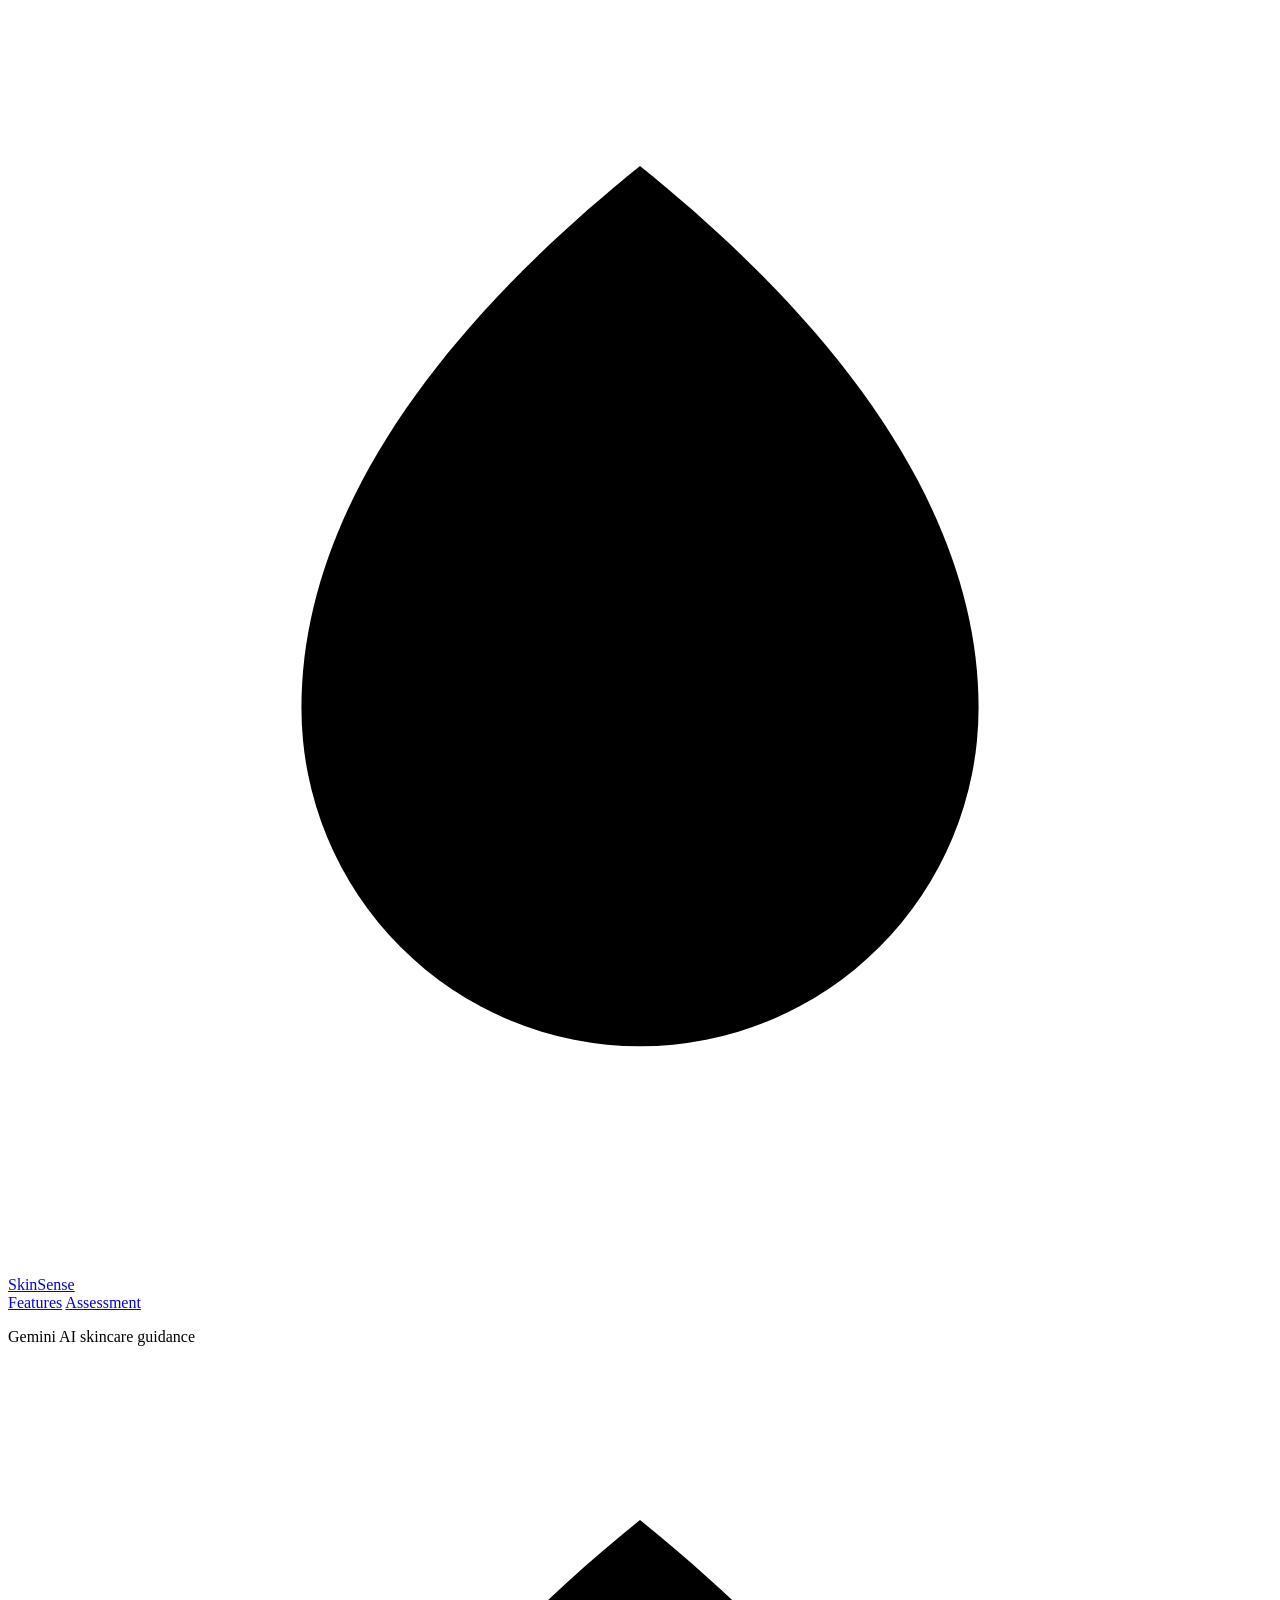
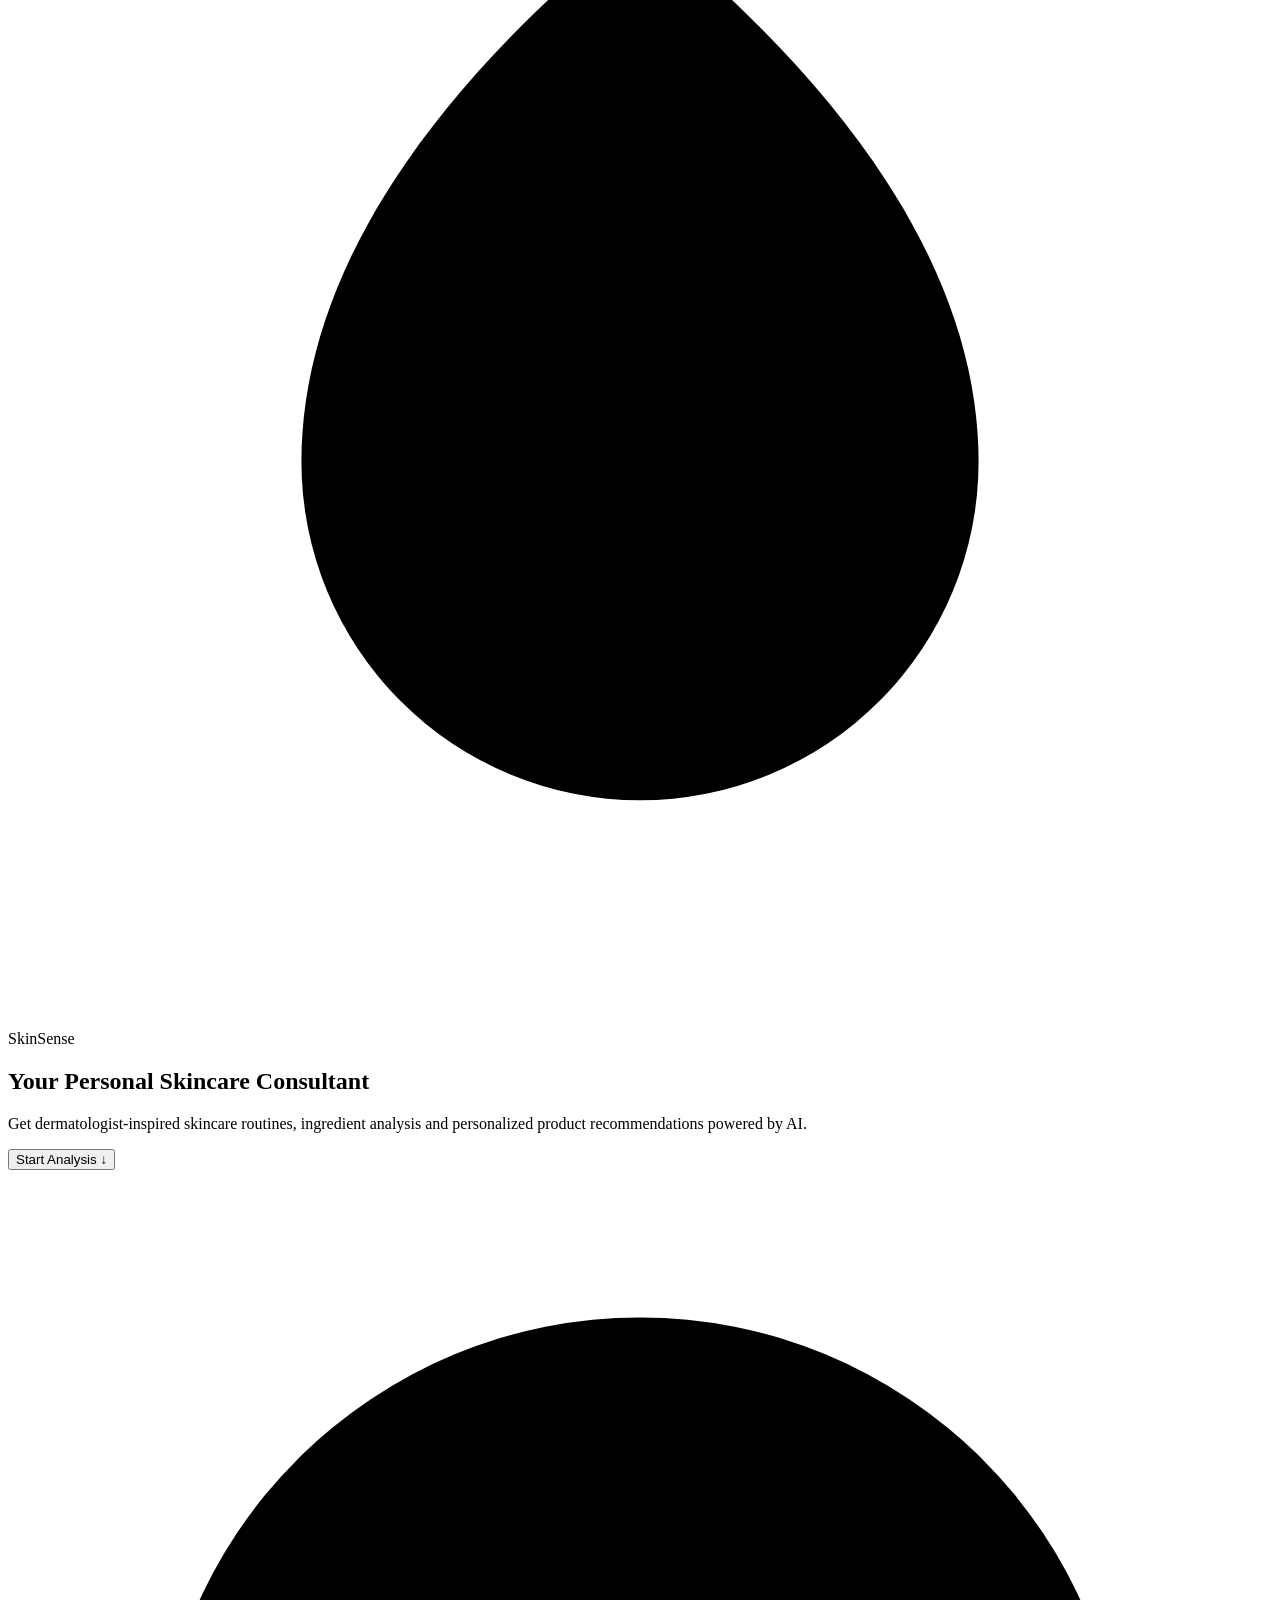
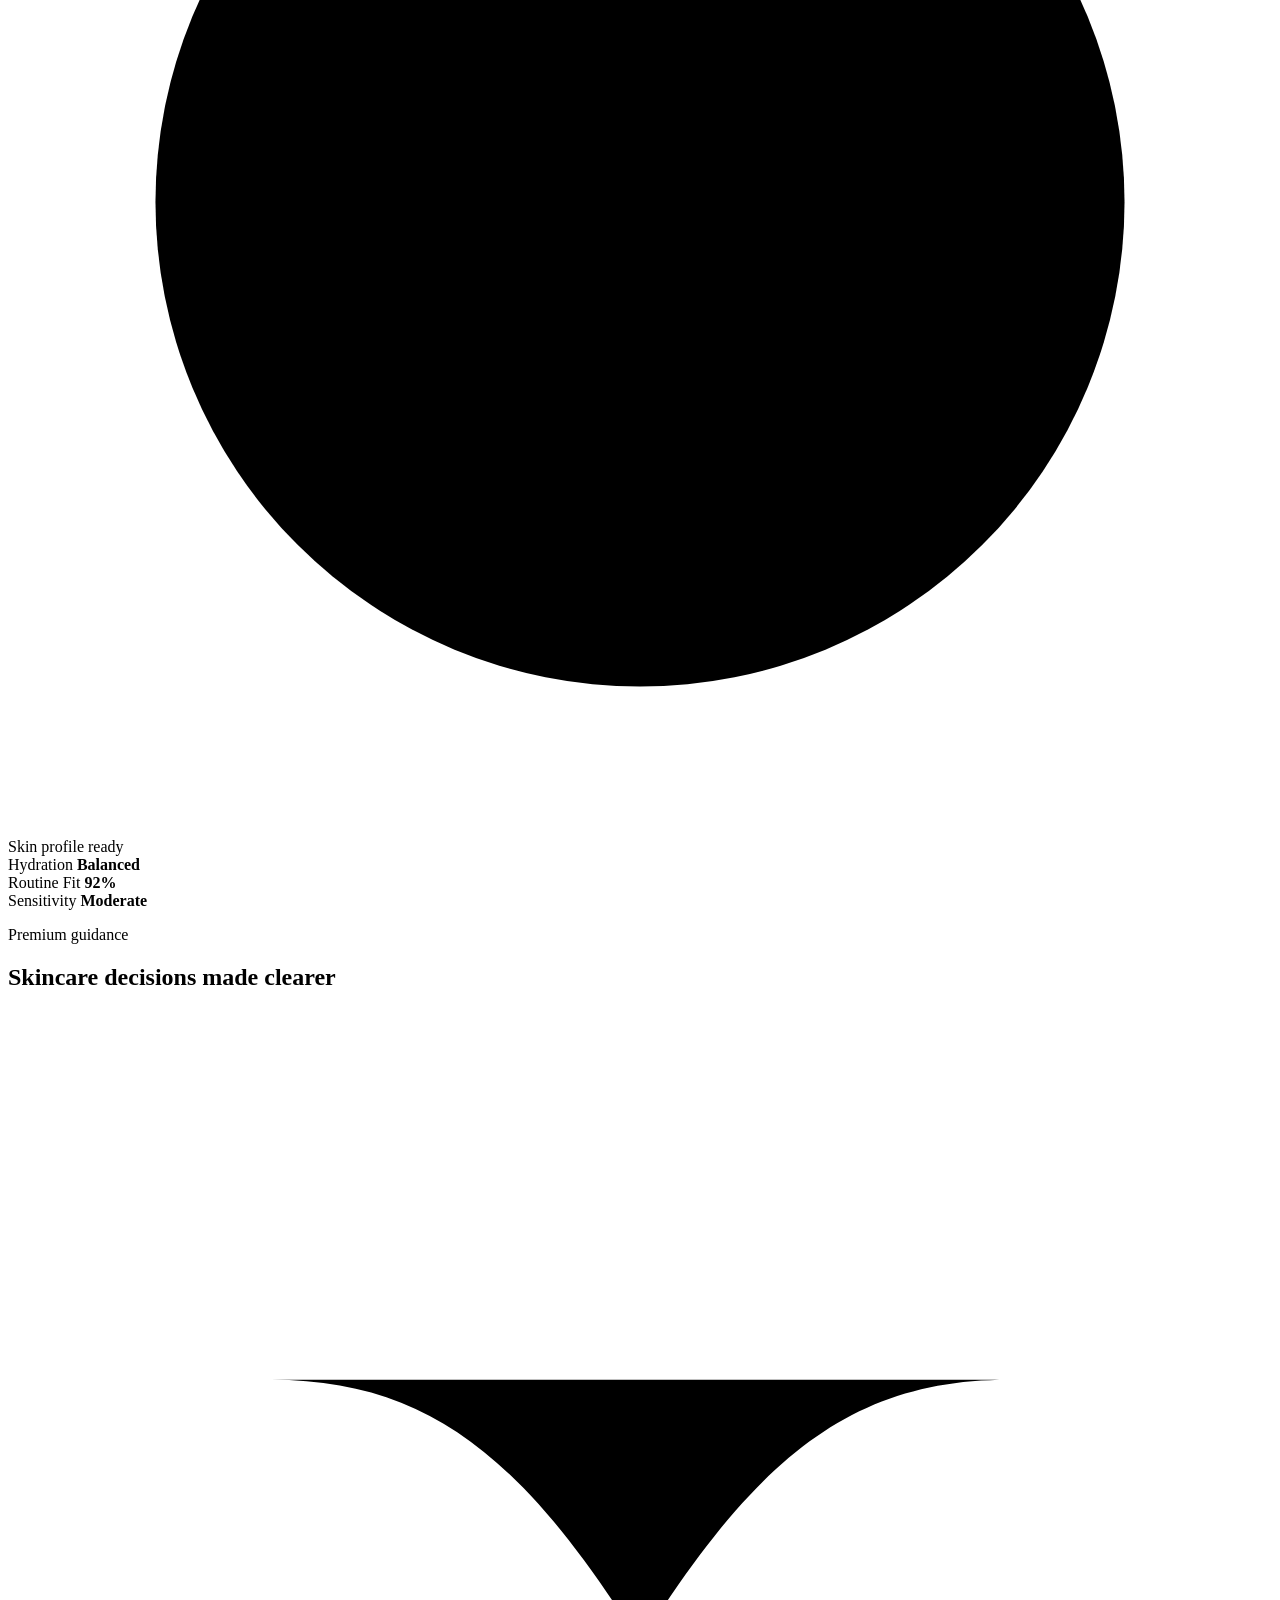
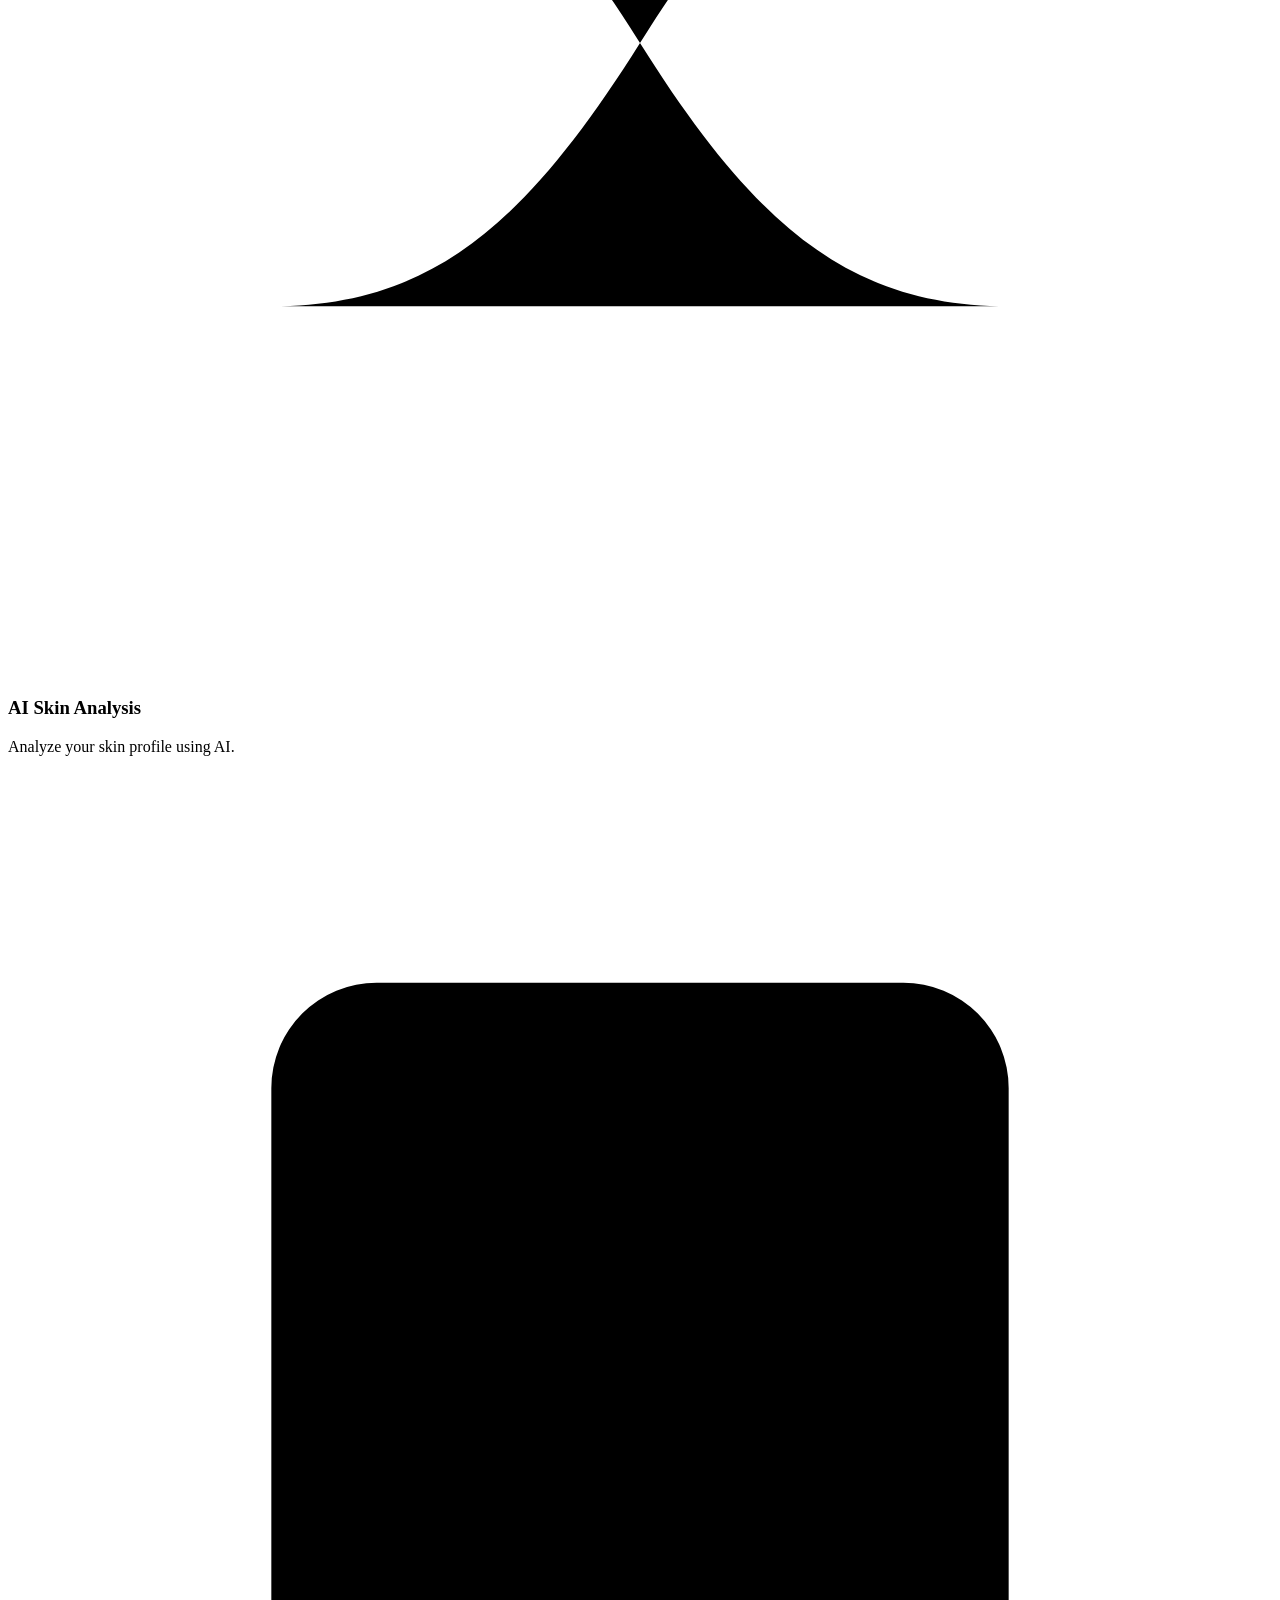
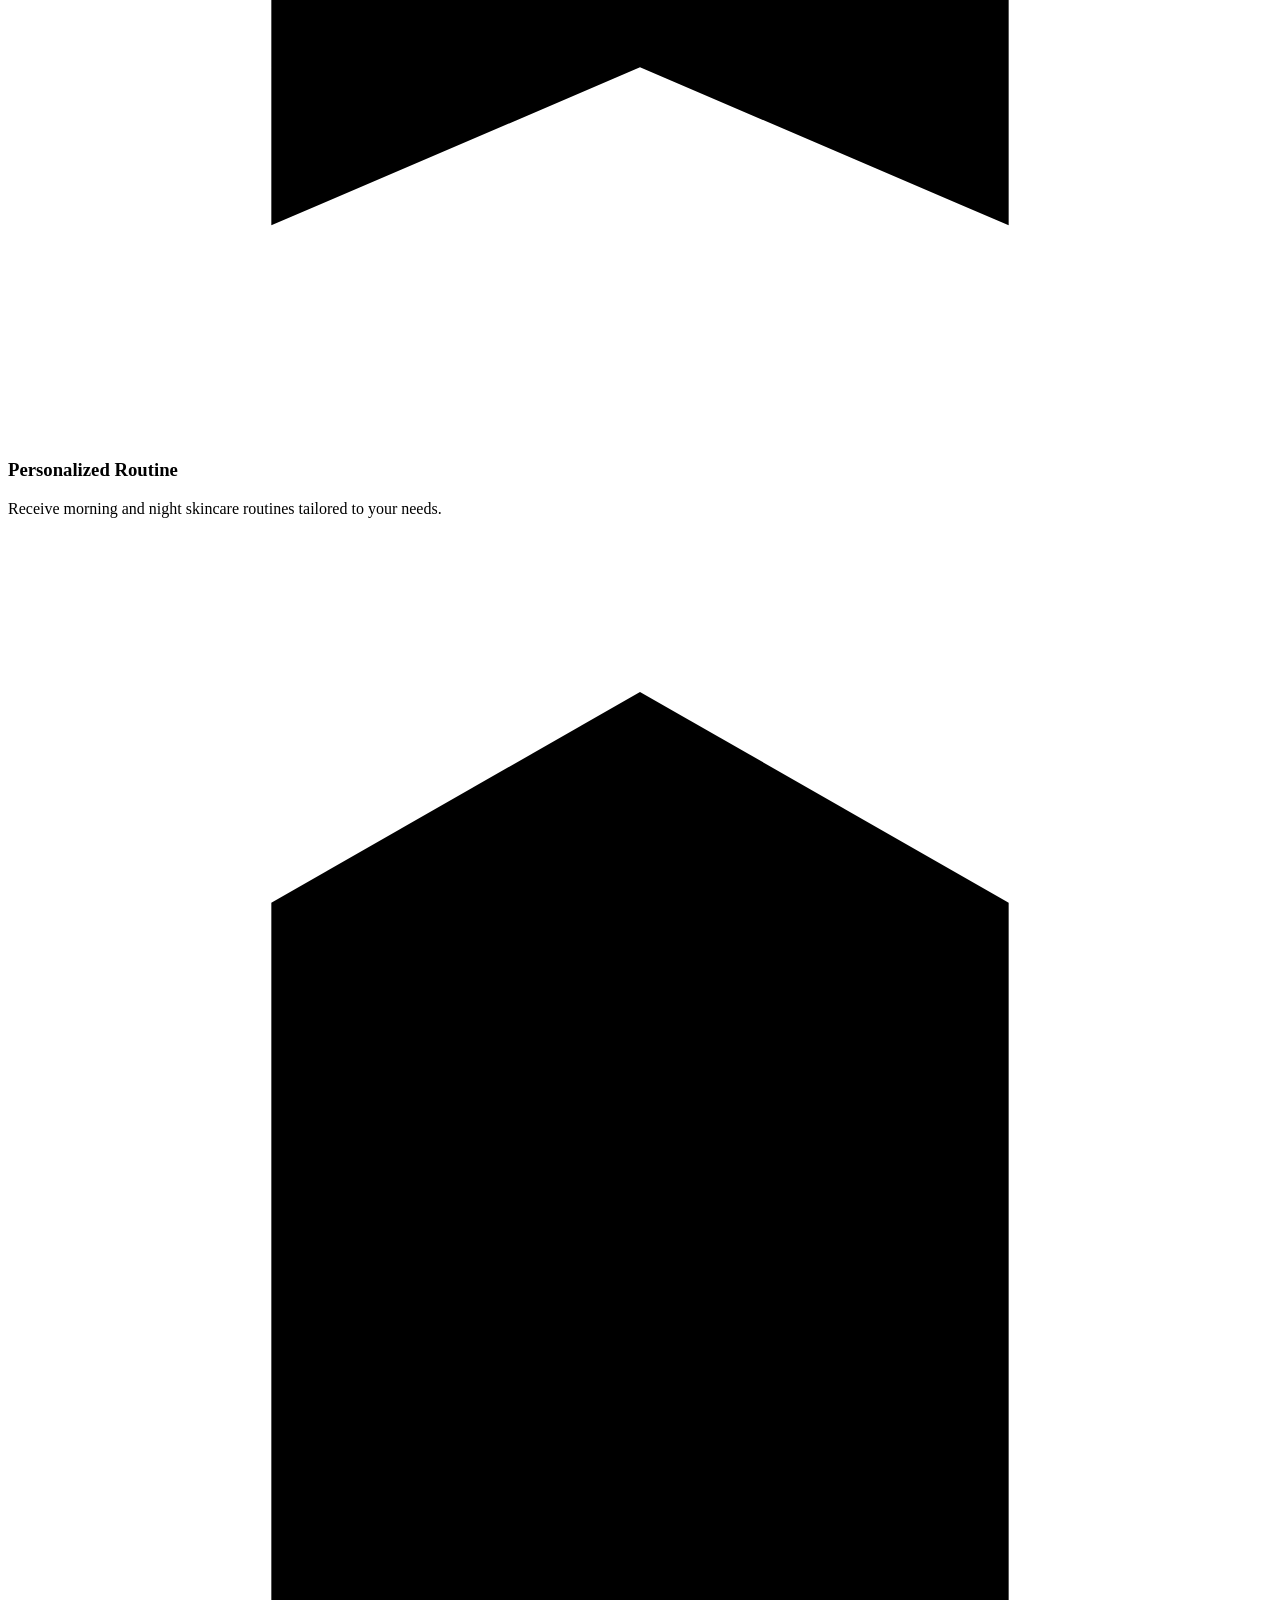
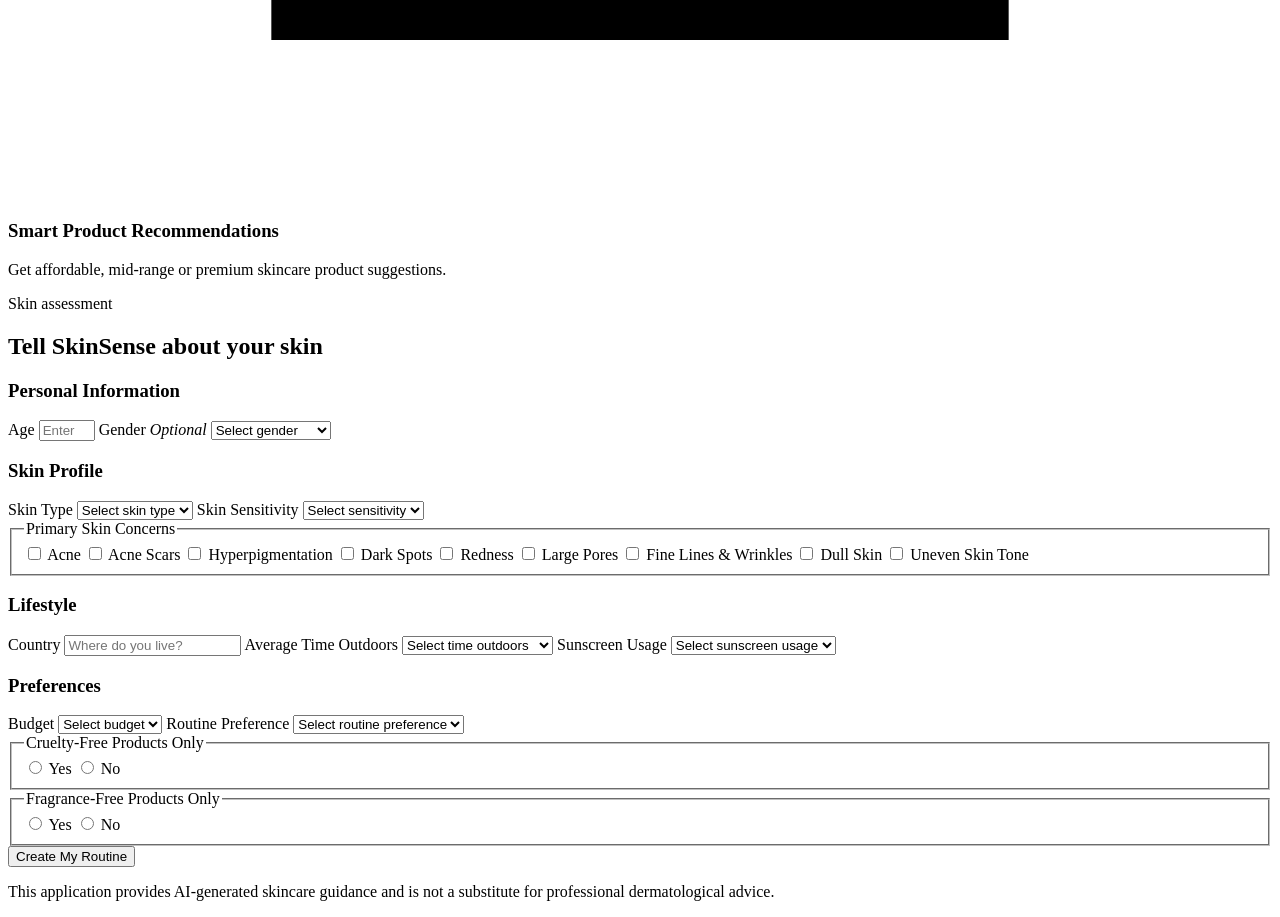
==== src/main/resources/templates/index.html @ f7434a93 "Initial SkinSense project setup" ====
<!DOCTYPE html>
<html lang="en" xmlns:th="http://www.thymeleaf.org">
<head>
    <meta charset="UTF-8">
    <meta name="viewport" content="width=device-width, initial-scale=1.0">
    <meta name="description" content="SkinSense is your personal AI skincare consultant for routines, ingredient analysis and product recommendations.">
    <title>SkinSense | Your Personal AI Skincare Consultant</title>
    <link rel="stylesheet" th:href="@{/css/styles.css}">
</head>
<body>
    <header class="site-header">
        <a class="brand" href="#top" aria-label="SkinSense home">
            <span class="brand-mark" aria-hidden="true">
                <svg viewBox="0 0 28 28" role="img">
                    <path d="M14 3.5c4.6 3.7 7.5 7.8 7.5 12a7.5 7.5 0 0 1-15 0c0-4.2 2.9-8.3 7.5-12Z"></path>
                    <path d="M10.7 16.8c1.7.9 4.9.8 6.8-.4"></path>
                </svg>
            </span>
            <span>SkinSense</span>
        </a>
        <nav class="header-actions" aria-label="Primary navigation">
            <a href="#features">Features</a>
            <a href="#assessment">Assessment</a>
        </nav>
    </header>

    <main id="top">
        <section class="hero-section" aria-labelledby="hero-title">
            <div class="hero-grid">
                <div class="hero-copy">
                    <p class="eyebrow">Gemini AI skincare guidance</p>
                    <div class="hero-brand-lockup" aria-label="SkinSense">
                        <span class="hero-brand-mark" aria-hidden="true">
                            <svg viewBox="0 0 28 28" role="img">
                                <path d="M14 3.5c4.6 3.7 7.5 7.8 7.5 12a7.5 7.5 0 0 1-15 0c0-4.2 2.9-8.3 7.5-12Z"></path>
                                <path d="M10.7 16.8c1.7.9 4.9.8 6.8-.4"></path>
                            </svg>
                        </span>
                        <span>SkinSense</span>
                    </div>
                    <h1 id="hero-title">Your Personal Skincare Consultant</h1>
                    <p class="hero-description">
                        Get dermatologist-inspired skincare routines, ingredient analysis and personalized product recommendations powered by AI.
                    </p>
                    <button class="primary-button" type="button" data-scroll-target="#assessment">
                        Start Analysis
                        <span aria-hidden="true">&darr;</span>
                    </button>
                </div>

                <div class="hero-visual" aria-label="AI skincare dashboard illustration">
                    <div class="scan-card">
                        <div class="scan-orbit" aria-hidden="true">
                            <svg viewBox="0 0 180 180" role="img">
                                <circle cx="90" cy="90" r="69"></circle>
                                <circle cx="90" cy="90" r="43"></circle>
                                <path d="M63 68c10-14 40-14 54 0 15 15 12 47-27 72-39-25-42-57-27-72Z"></path>
                                <path d="M72 93c10 7 28 7 38 0"></path>
                            </svg>
                        </div>
                        <div class="insight-row">
                            <span class="status-dot"></span>
                            <span>Skin profile ready</span>
                        </div>
                        <div class="metric-list">
                            <div>
                                <span>Hydration</span>
                                <strong>Balanced</strong>
                            </div>
                            <div>
                                <span>Routine Fit</span>
                                <strong>92%</strong>
                            </div>
                            <div>
                                <span>Sensitivity</span>
                                <strong>Moderate</strong>
                            </div>
                        </div>
                    </div>
                </div>
            </div>
        </section>

        <section class="features-section" id="features" aria-labelledby="features-title">
            <div class="section-heading">
                <p class="eyebrow">Premium guidance</p>
                <h2 id="features-title">Skincare decisions made clearer</h2>
            </div>

            <div class="feature-grid">
                <article class="feature-card">
                    <span class="feature-icon" aria-hidden="true">
                        <svg viewBox="0 0 24 24" role="img">
                            <path d="M12 3v18M5 7c3 0 4.8 1.5 7 5 2.2-3.5 4-5 7-5"></path>
                            <path d="M5 17c3 0 4.8-1.5 7-5 2.2 3.5 4 5 7 5"></path>
                        </svg>
                    </span>
                    <h3>AI Skin Analysis</h3>
                    <p>Analyze your skin profile using AI.</p>
                </article>

                <article class="feature-card">
                    <span class="feature-icon" aria-hidden="true">
                        <svg viewBox="0 0 24 24" role="img">
                            <path d="M7 4h10a2 2 0 0 1 2 2v14l-7-3-7 3V6a2 2 0 0 1 2-2Z"></path>
                            <path d="M9 8h6M9 12h6"></path>
                        </svg>
                    </span>
                    <h3>Personalized Routine</h3>
                    <p>Receive morning and night skincare routines tailored to your needs.</p>
                </article>

                <article class="feature-card">
                    <span class="feature-icon" aria-hidden="true">
                        <svg viewBox="0 0 24 24" role="img">
                            <path d="M5 21V7l7-4 7 4v14"></path>
                            <path d="M9 21v-8h6v8M9 9h6"></path>
                        </svg>
                    </span>
                    <h3>Smart Product Recommendations</h3>
                    <p>Get affordable, mid-range or premium skincare product suggestions.</p>
                </article>
            </div>
        </section>

        <section class="assessment-section" id="assessment" aria-labelledby="assessment-title">
            <div class="section-heading">
                <p class="eyebrow">Skin assessment</p>
                <h2 id="assessment-title">Tell SkinSense about your skin</h2>
            </div>

            <form class="assessment-form" th:action="@{/assessment}" method="post">
                <section class="form-card" aria-labelledby="personal-info-title">
                    <h3 id="personal-info-title">Personal Information</h3>
                    <div class="form-grid">
                        <label class="field">
                            <span>Age</span>
                            <input type="number" name="age" min="1" max="120" placeholder="Enter your age">
                        </label>

                        <label class="field">
                            <span>Gender <em>Optional</em></span>
                            <select name="gender">
                                <option value="">Select gender</option>
                                <option value="male">Male</option>
                                <option value="female">Female</option>
                                <option value="prefer-not-to-say">Prefer not to say</option>
                            </select>
                        </label>
                    </div>
                </section>

                <section class="form-card" aria-labelledby="skin-profile-title">
                    <h3 id="skin-profile-title">Skin Profile</h3>
                    <div class="form-grid">
                        <label class="field">
                            <span>Skin Type</span>
                            <select name="skinType">
                                <option value="">Select skin type</option>
                                <option value="normal">Normal</option>
                                <option value="oily">Oily</option>
                                <option value="dry">Dry</option>
                                <option value="combination">Combination</option>
                            </select>
                        </label>

                        <label class="field">
                            <span>Skin Sensitivity</span>
                            <select name="skinSensitivity">
                                <option value="">Select sensitivity</option>
                                <option value="low">Low</option>
                                <option value="moderate">Moderate</option>
                                <option value="high">High</option>
                            </select>
                        </label>
                    </div>

                    <fieldset class="choice-group">
                        <legend>Primary Skin Concerns</legend>
                        <div class="checkbox-grid">
                            <label><input type="checkbox" name="concerns" value="acne"> <span>Acne</span></label>
                            <label><input type="checkbox" name="concerns" value="acne-scars"> <span>Acne Scars</span></label>
                            <label><input type="checkbox" name="concerns" value="hyperpigmentation"> <span>Hyperpigmentation</span></label>
                            <label><input type="checkbox" name="concerns" value="dark-spots"> <span>Dark Spots</span></label>
                            <label><input type="checkbox" name="concerns" value="redness"> <span>Redness</span></label>
                            <label><input type="checkbox" name="concerns" value="large-pores"> <span>Large Pores</span></label>
                            <label><input type="checkbox" name="concerns" value="fine-lines-wrinkles"> <span>Fine Lines &amp; Wrinkles</span></label>
                            <label><input type="checkbox" name="concerns" value="dull-skin"> <span>Dull Skin</span></label>
                            <label><input type="checkbox" name="concerns" value="uneven-skin-tone"> <span>Uneven Skin Tone</span></label>
                        </div>
                    </fieldset>
                </section>

                <section class="form-card" aria-labelledby="lifestyle-title">
                    <h3 id="lifestyle-title">Lifestyle</h3>
                    <div class="form-grid">
                        <label class="field">
                            <span>Country</span>
                            <input type="text" name="country" placeholder="Where do you live?">
                        </label>

                        <label class="field">
                            <span>Average Time Outdoors</span>
                            <select name="timeOutdoors">
                                <option value="">Select time outdoors</option>
                                <option value="less-than-30">Less than 30 minutes</option>
                                <option value="30-to-2-hours">30 minutes to 2 hours</option>
                                <option value="more-than-2-hours">More than 2 hours</option>
                            </select>
                        </label>

                        <label class="field">
                            <span>Sunscreen Usage</span>
                            <select name="sunscreenUsage">
                                <option value="">Select sunscreen usage</option>
                                <option value="always">Always</option>
                                <option value="sometimes">Sometimes</option>
                                <option value="rarely">Rarely</option>
                                <option value="never">Never</option>
                            </select>
                        </label>
                    </div>
                </section>

                <section class="form-card" aria-labelledby="preferences-title">
                    <h3 id="preferences-title">Preferences</h3>
                    <div class="form-grid">
                        <label class="field">
                            <span>Budget</span>
                            <select name="budget">
                                <option value="">Select budget</option>
                                <option value="affordable">Affordable</option>
                                <option value="mid-range">Mid-range</option>
                                <option value="premium">Premium</option>
                            </select>
                        </label>

                        <label class="field">
                            <span>Routine Preference</span>
                            <select name="routinePreference">
                                <option value="">Select routine preference</option>
                                <option value="minimal">Minimal (3-step)</option>
                                <option value="standard">Standard (5-step)</option>
                                <option value="advanced">Advanced (7+ step)</option>
                            </select>
                        </label>
                    </div>

                    <div class="toggle-grid">
                        <fieldset class="choice-group">
                            <legend>Cruelty-Free Products Only</legend>
                            <div class="radio-row">
                                <label><input type="radio" name="crueltyFree" value="yes"> <span>Yes</span></label>
                                <label><input type="radio" name="crueltyFree" value="no"> <span>No</span></label>
                            </div>
                        </fieldset>

                        <fieldset class="choice-group">
                            <legend>Fragrance-Free Products Only</legend>
                            <div class="radio-row">
                                <label><input type="radio" name="fragranceFree" value="yes"> <span>Yes</span></label>
                                <label><input type="radio" name="fragranceFree" value="no"> <span>No</span></label>
                            </div>
                        </fieldset>
                    </div>
                </section>

                <div class="form-actions">
                    <button class="primary-button" type="submit">Create My Routine</button>
                </div>
            </form>
        </section>
    </main>

    <footer class="site-footer">
        <p>This application provides AI-generated skincare guidance and is not a substitute for professional dermatological advice.</p>
    </footer>

    <section class="loading-page" id="loadingPage" aria-live="polite" hidden>
        <div class="loading-card">
            <div class="loading-spinner" aria-hidden="true"></div>
            <p class="eyebrow">SkinSense AI</p>
            <h2>Creating your skincare report</h2>
            <p id="loadingMessage">Analyzing your skin profile...</p>
        </div>
    </section>

    <script th:src="@{/js/app.js}"></script>
</body>
</html>
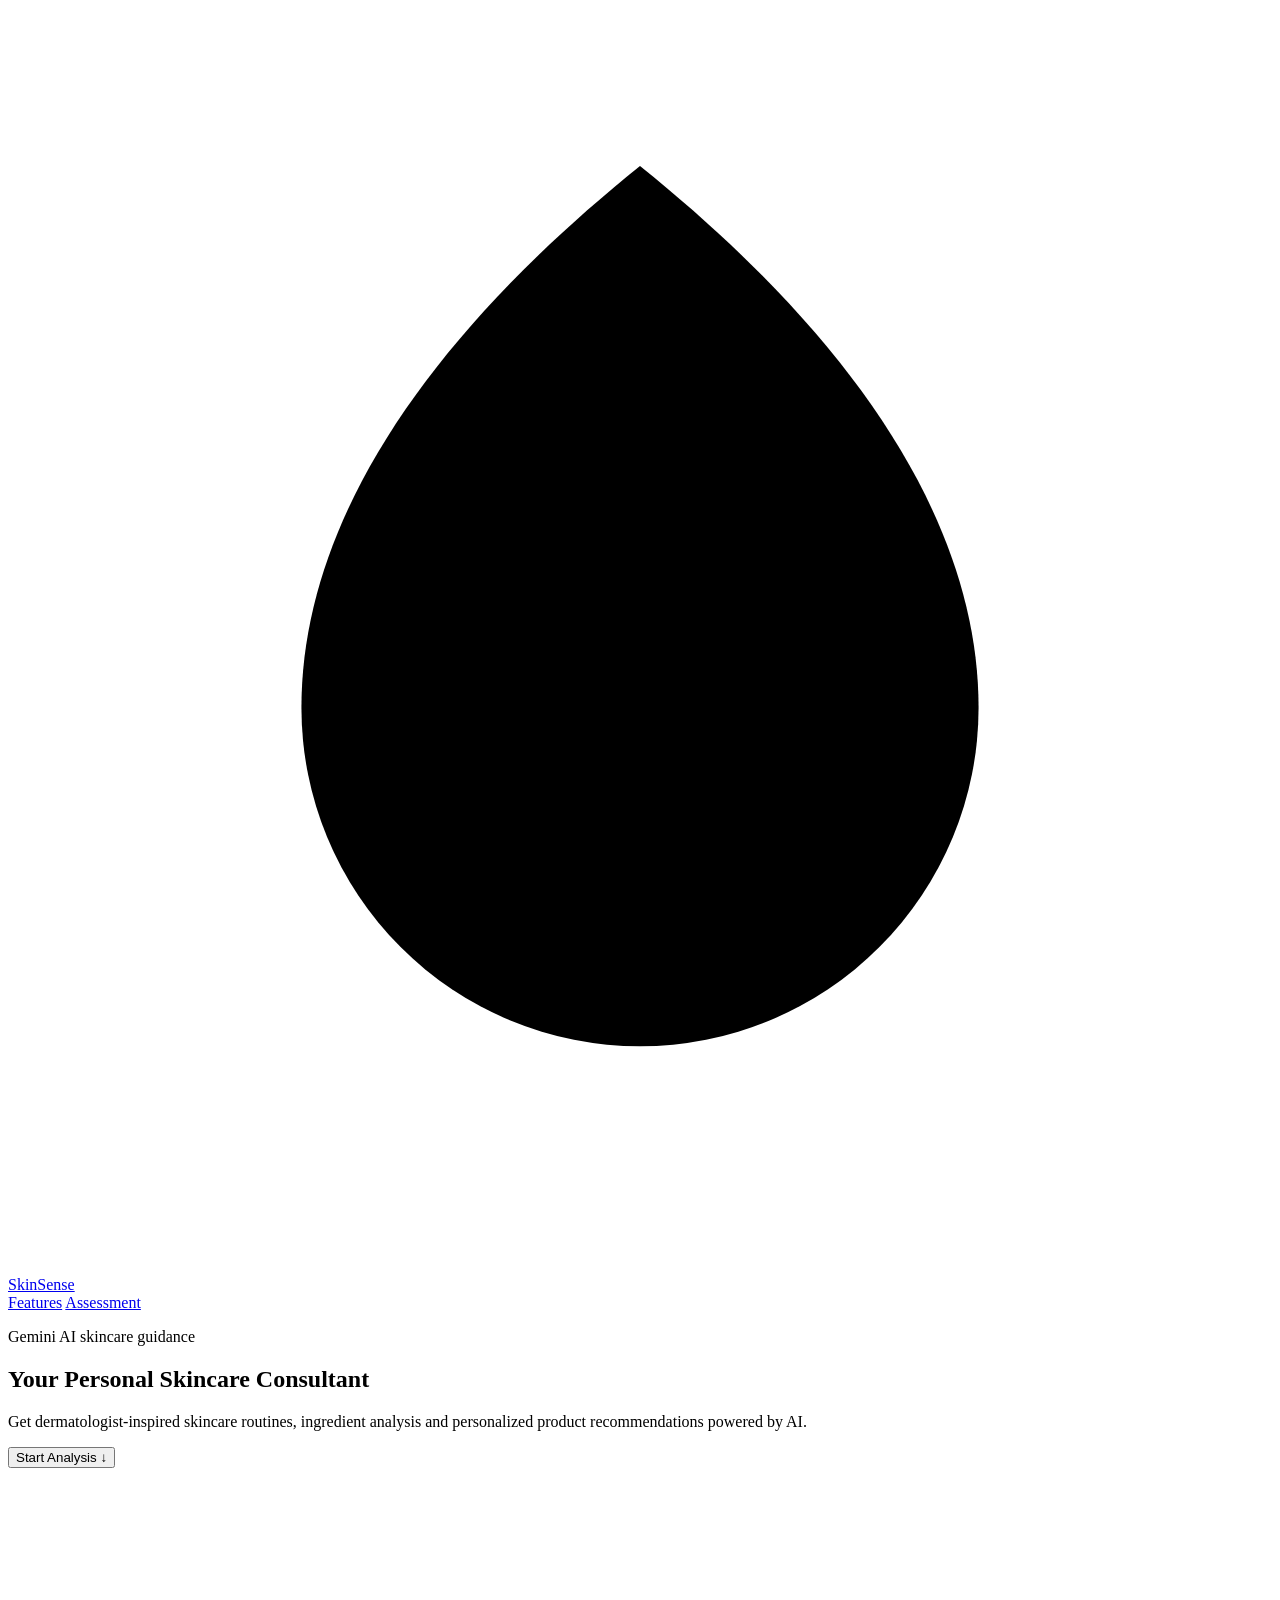
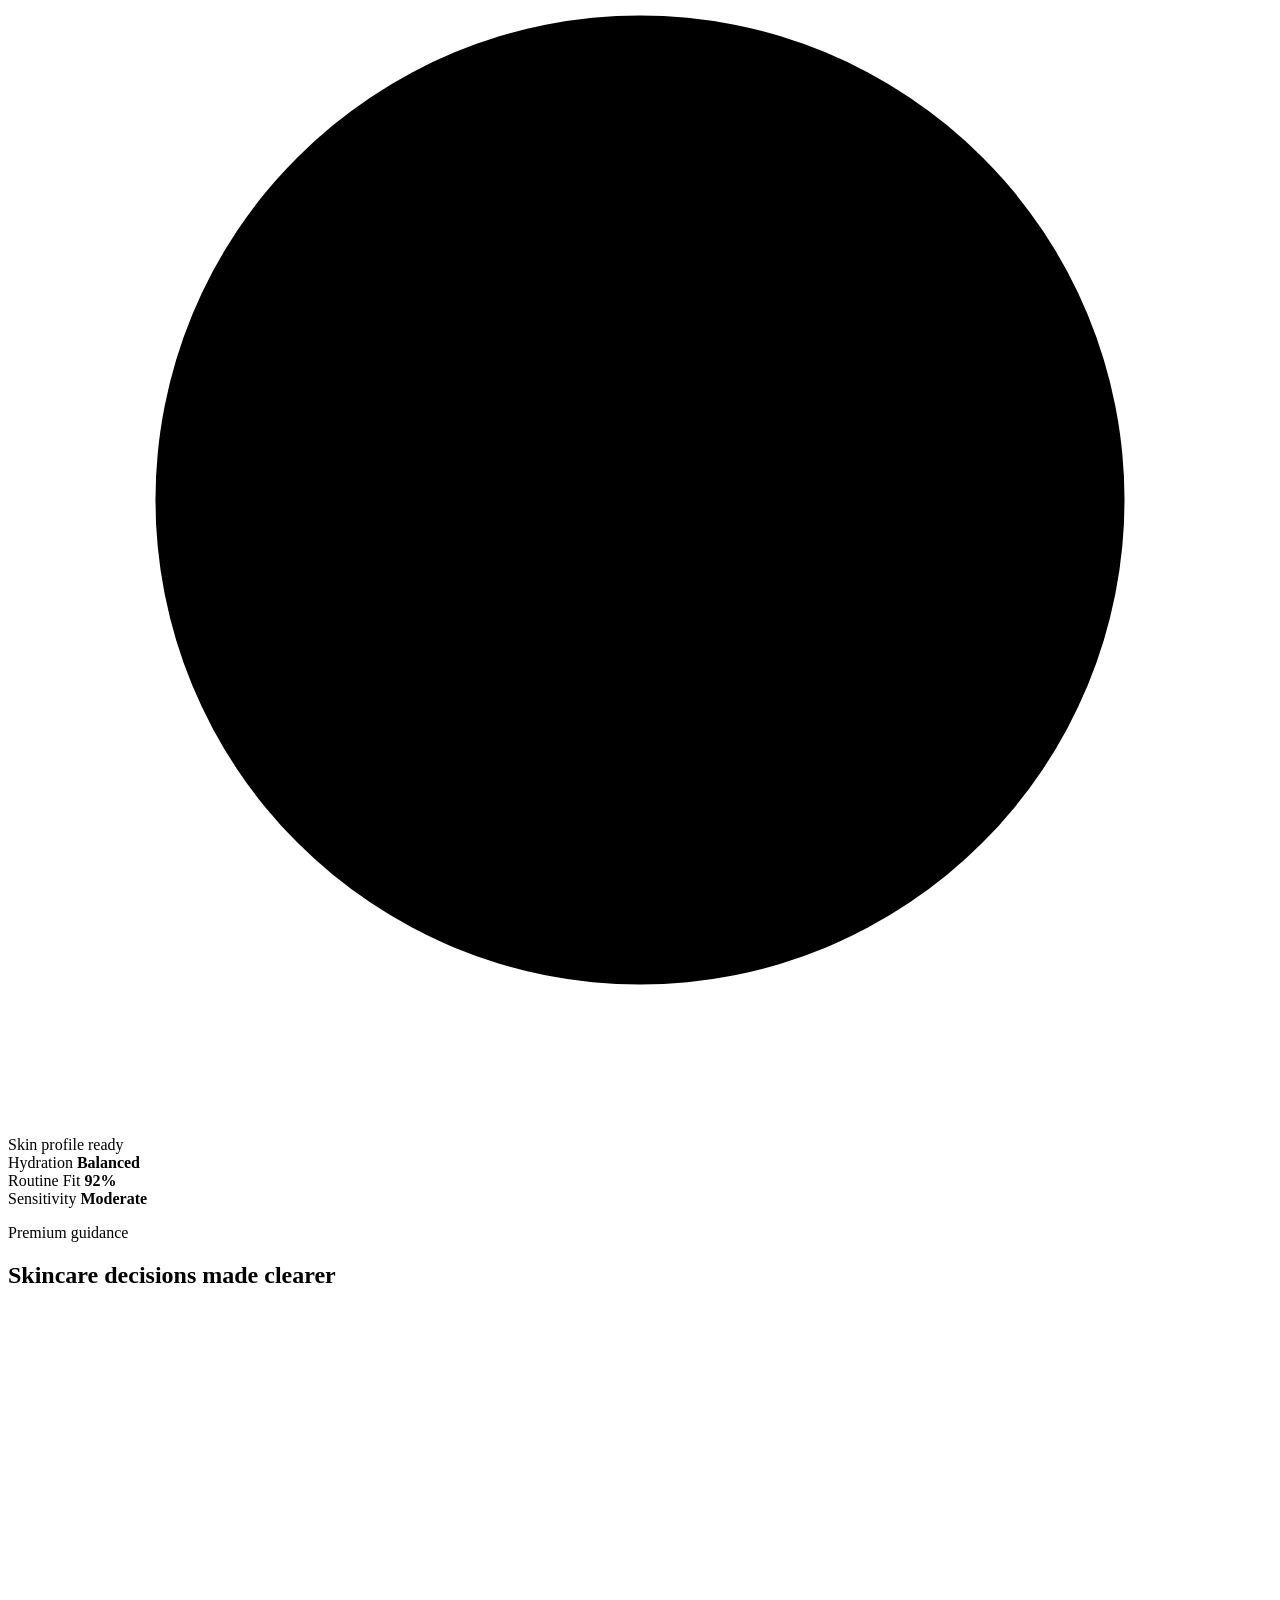
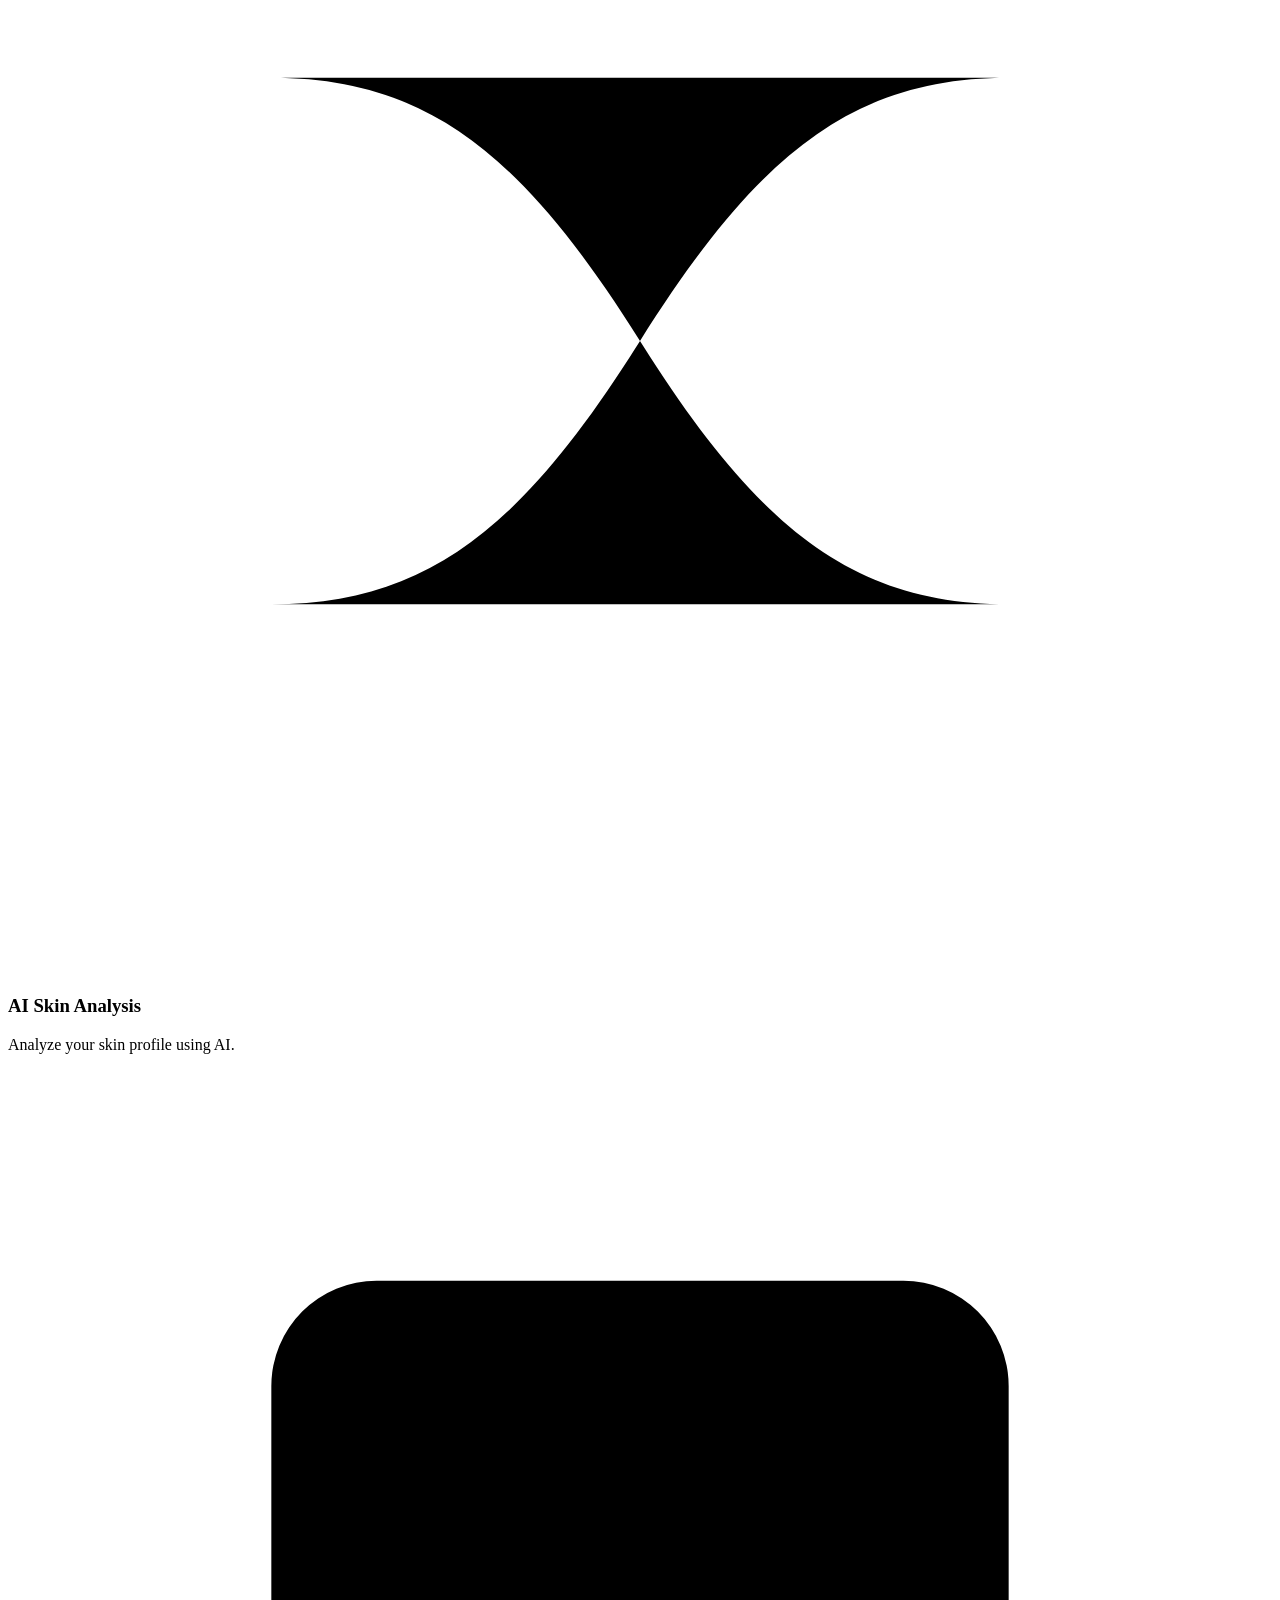
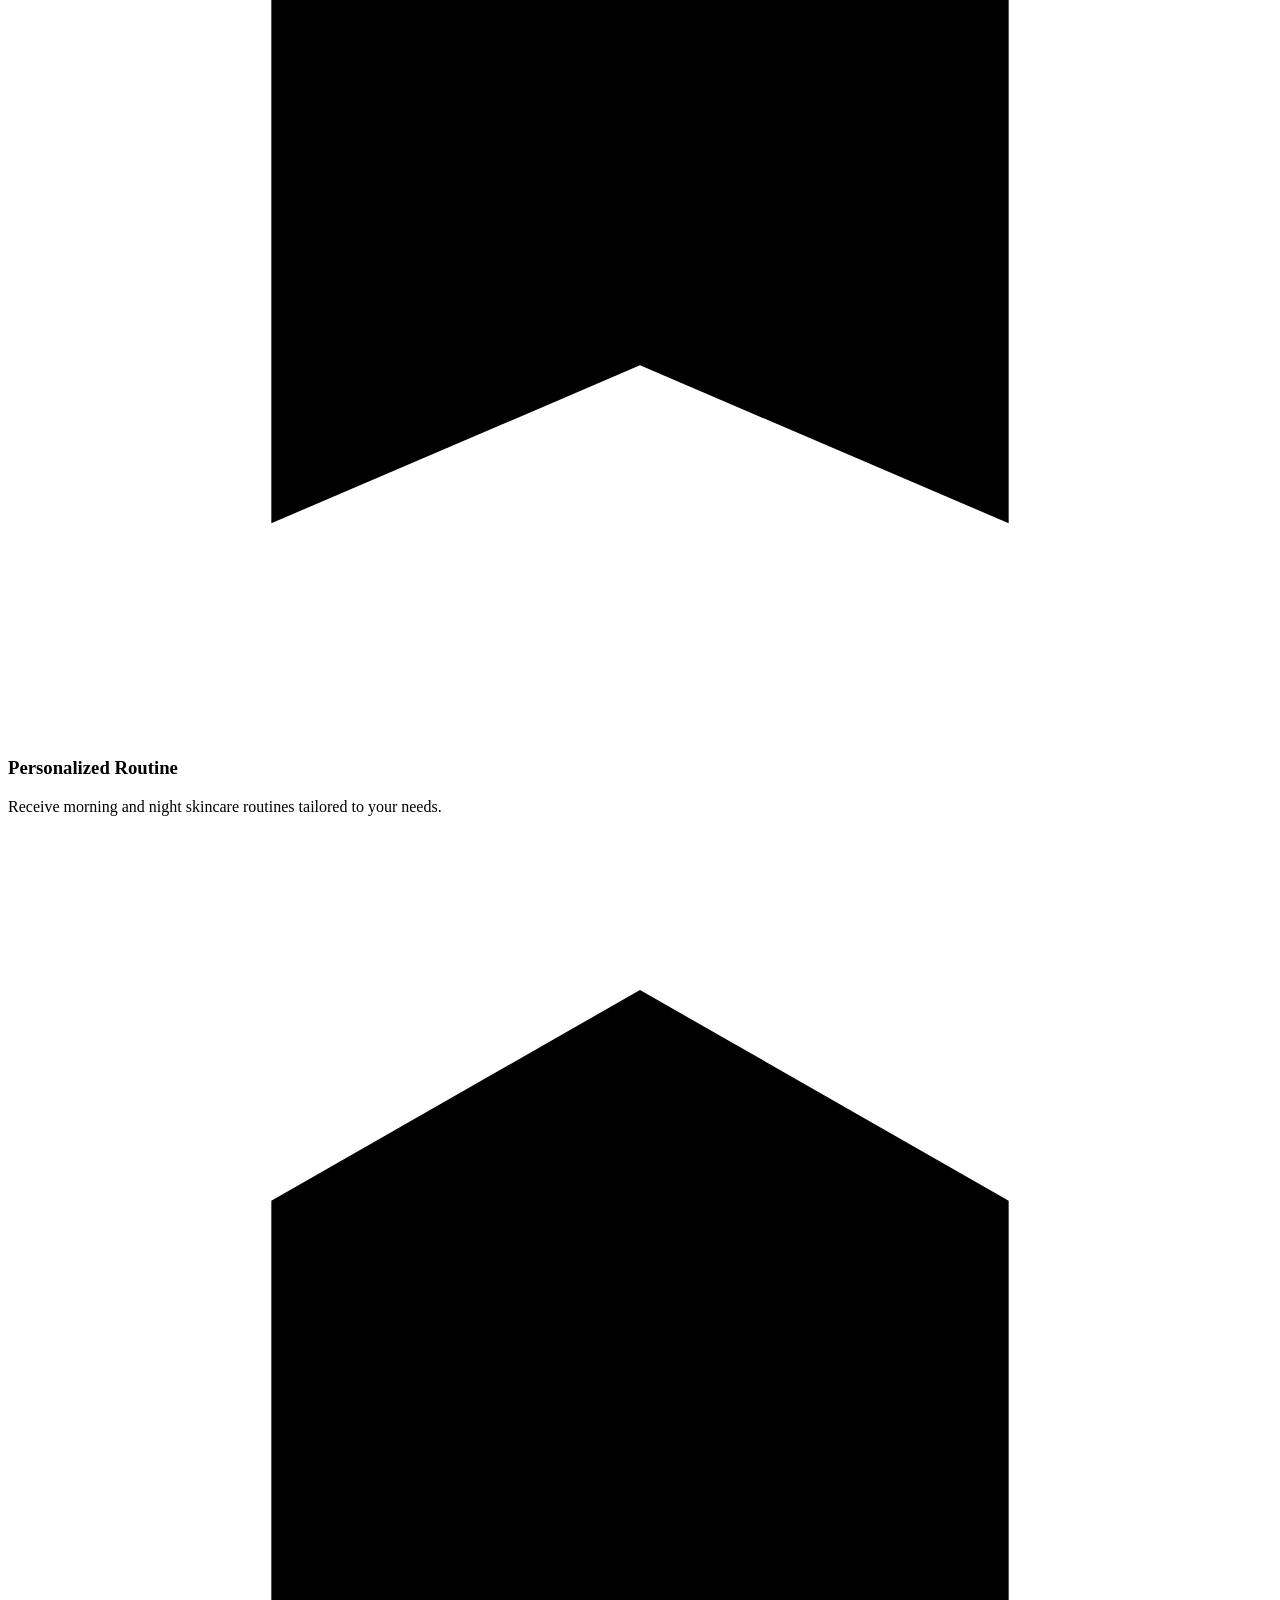
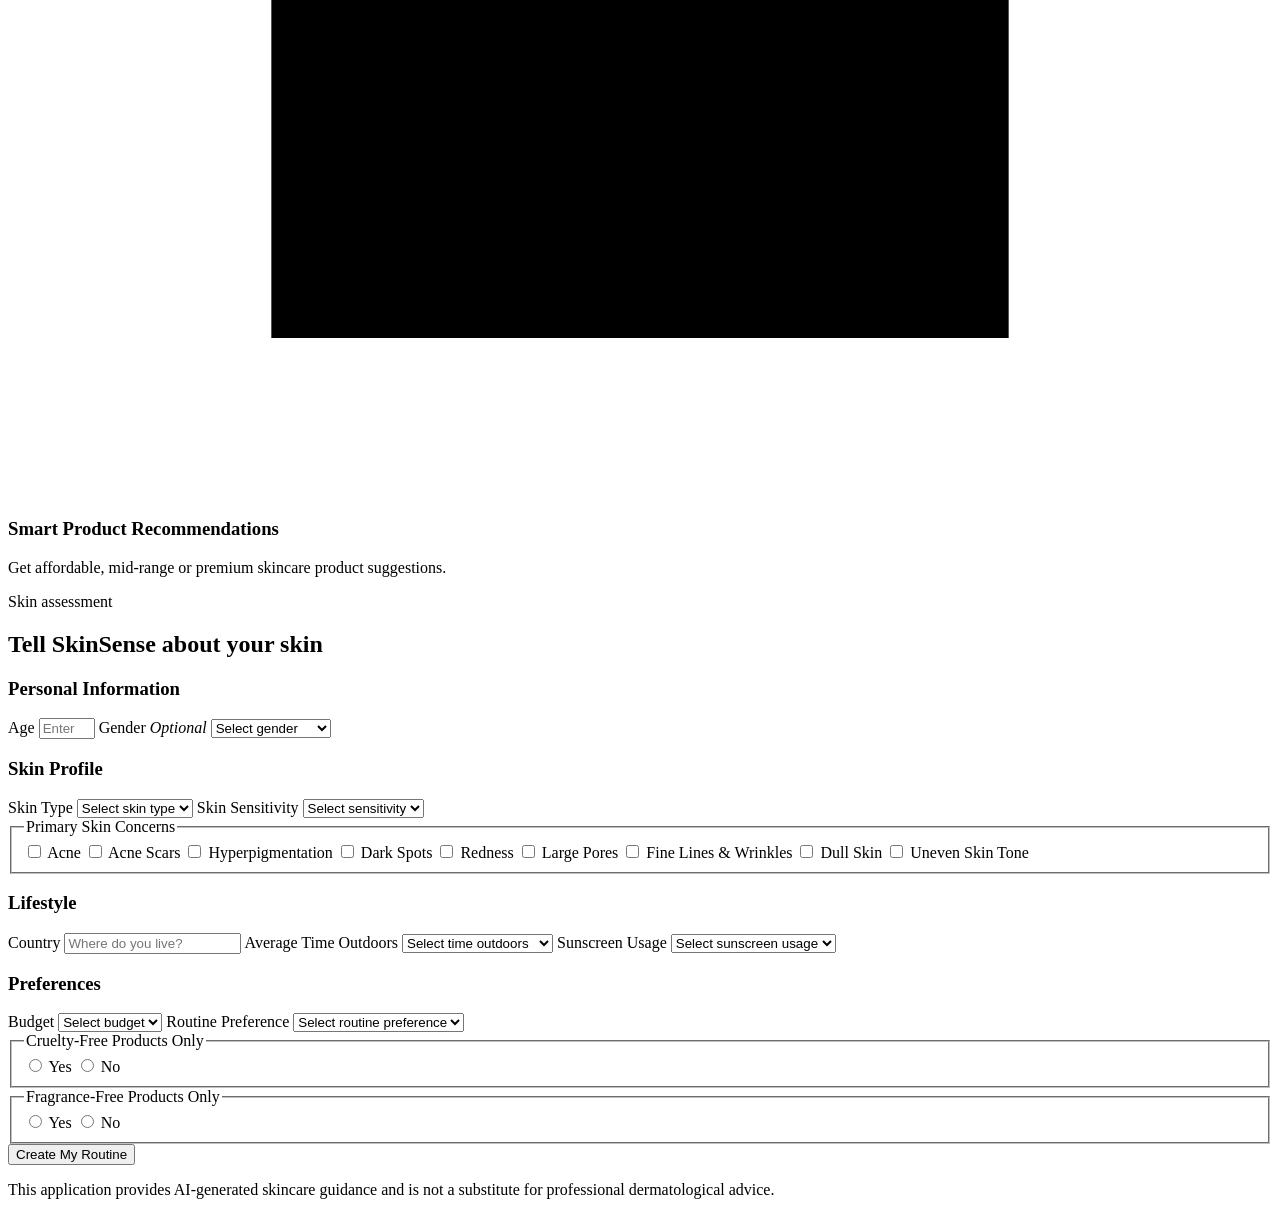
==== commit 4d66932f: "Report Generation and Export done" ====
--- a/src/main/resources/templates/index.html
+++ b/src/main/resources/templates/index.html
@@ -29,15 +29,6 @@
             <div class="hero-grid">
                 <div class="hero-copy">
                     <p class="eyebrow">Gemini AI skincare guidance</p>
-                    <div class="hero-brand-lockup" aria-label="SkinSense">
-                        <span class="hero-brand-mark" aria-hidden="true">
-                            <svg viewBox="0 0 28 28" role="img">
-                                <path d="M14 3.5c4.6 3.7 7.5 7.8 7.5 12a7.5 7.5 0 0 1-15 0c0-4.2 2.9-8.3 7.5-12Z"></path>
-                                <path d="M10.7 16.8c1.7.9 4.9.8 6.8-.4"></path>
-                            </svg>
-                        </span>
-                        <span>SkinSense</span>
-                    </div>
                     <h1 id="hero-title">Your Personal Skincare Consultant</h1>
                     <p class="hero-description">
                         Get dermatologist-inspired skincare routines, ingredient analysis and personalized product recommendations powered by AI.
@@ -129,7 +120,7 @@
                 <h2 id="assessment-title">Tell SkinSense about your skin</h2>
             </div>
 
-            <form class="assessment-form" th:action="@{/assessment}" method="post">
+            <form class="assessment-form" th:action="@{/assessment}" method="post" enctype="application/x-www-form-urlencoded">
                 <section class="form-card" aria-labelledby="personal-info-title">
                     <h3 id="personal-info-title">Personal Information</h3>
                     <div class="form-grid">
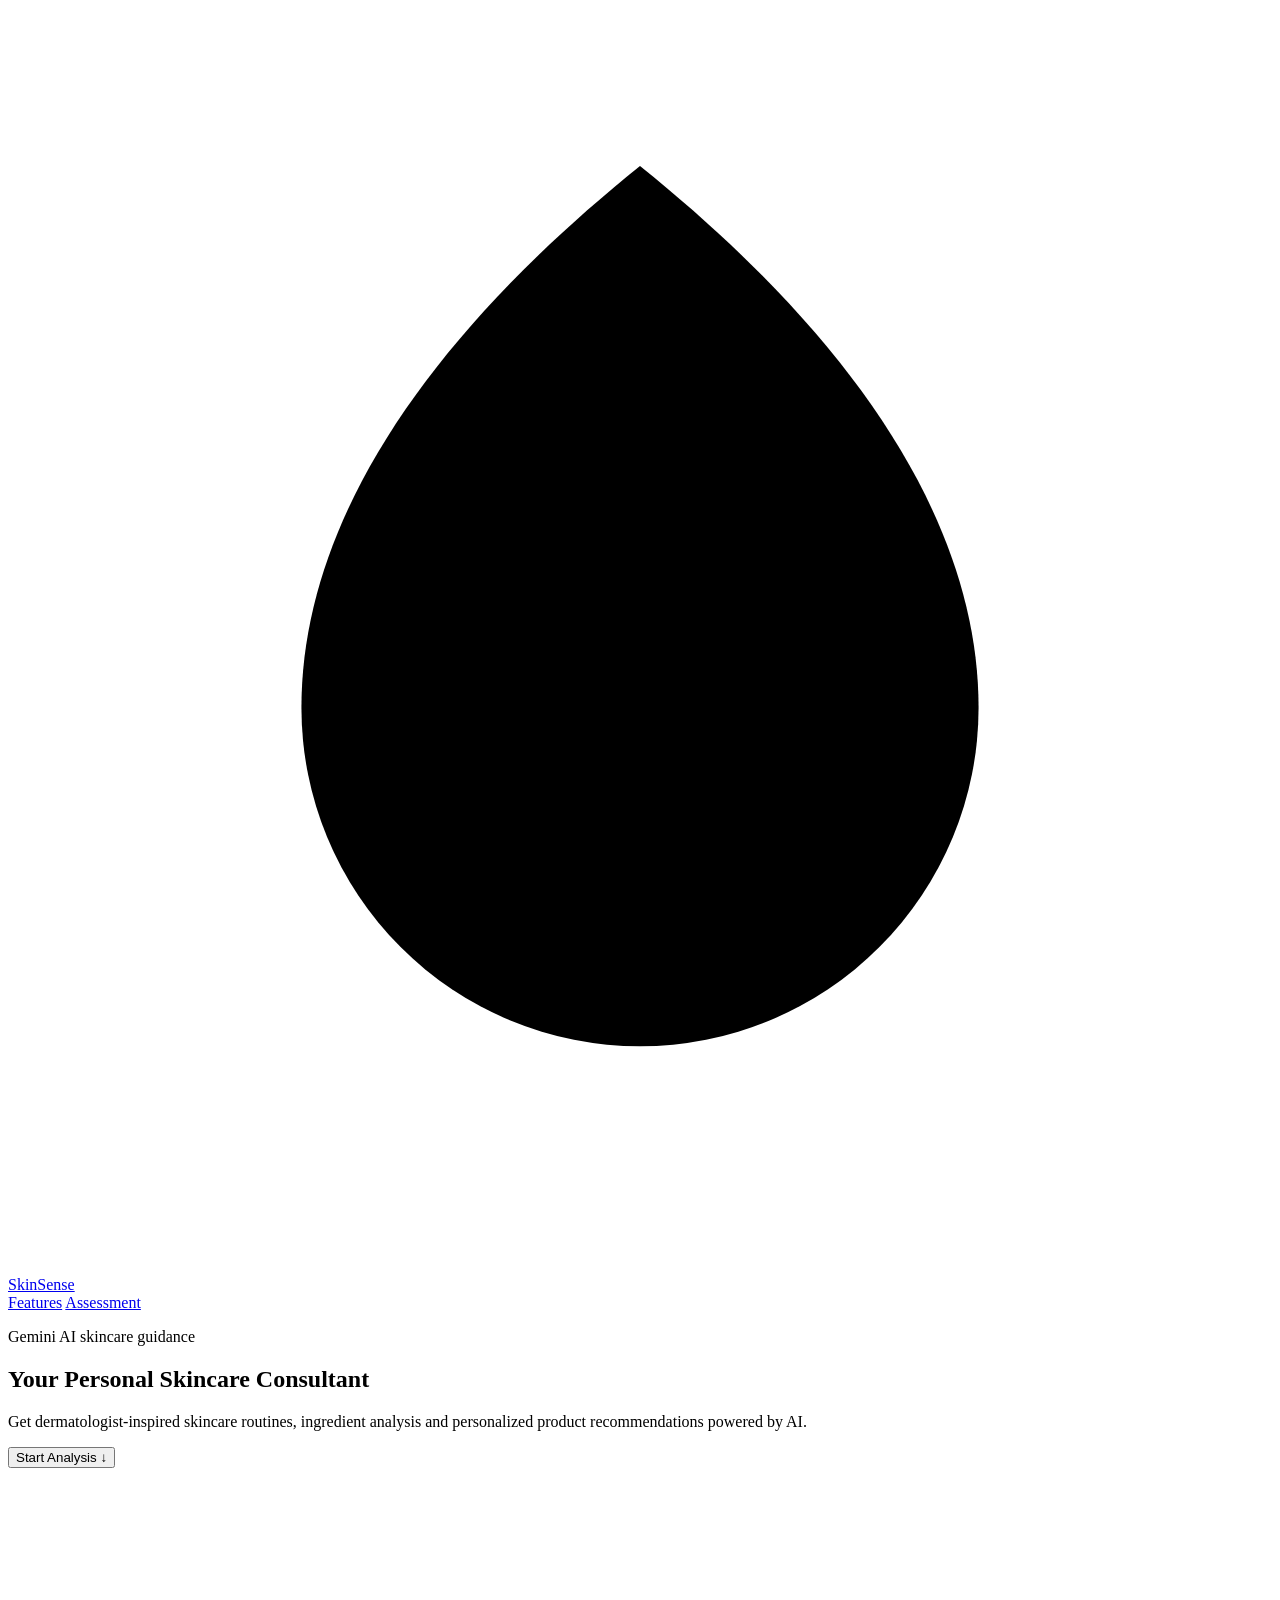
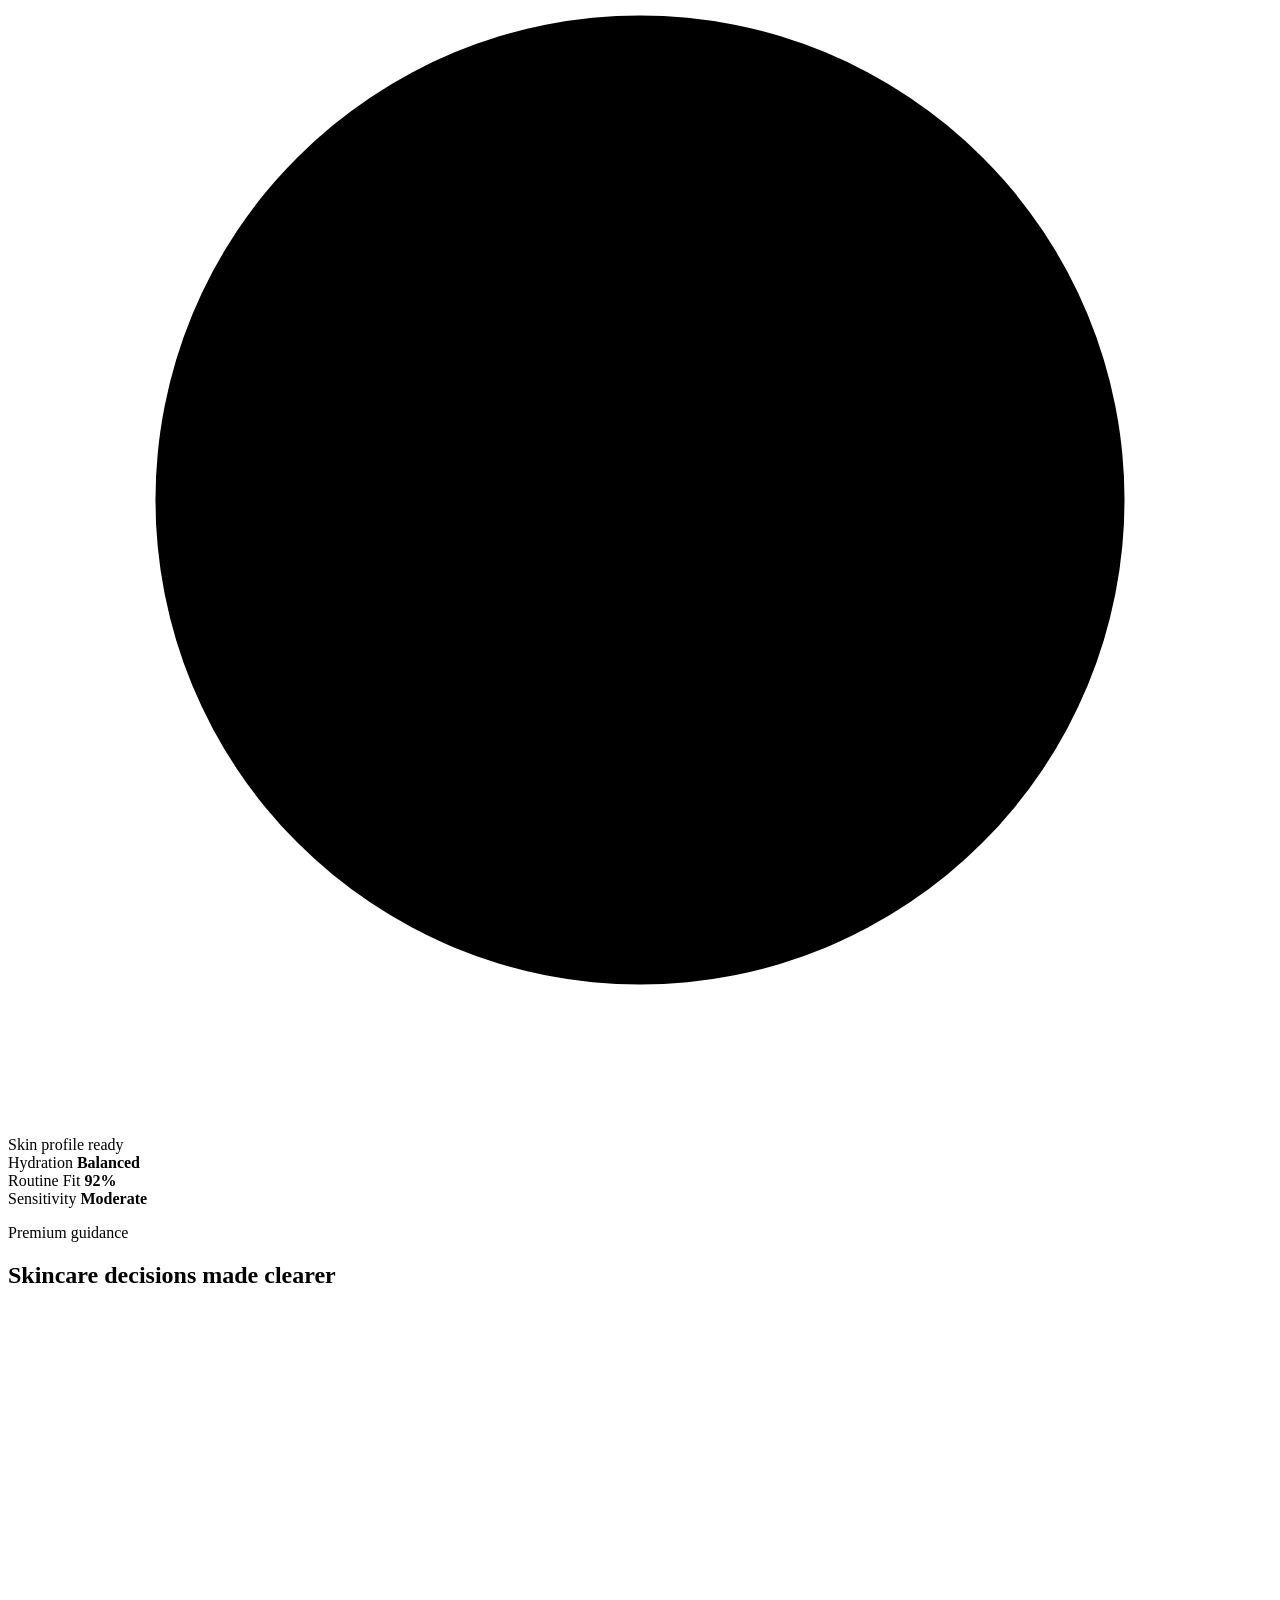
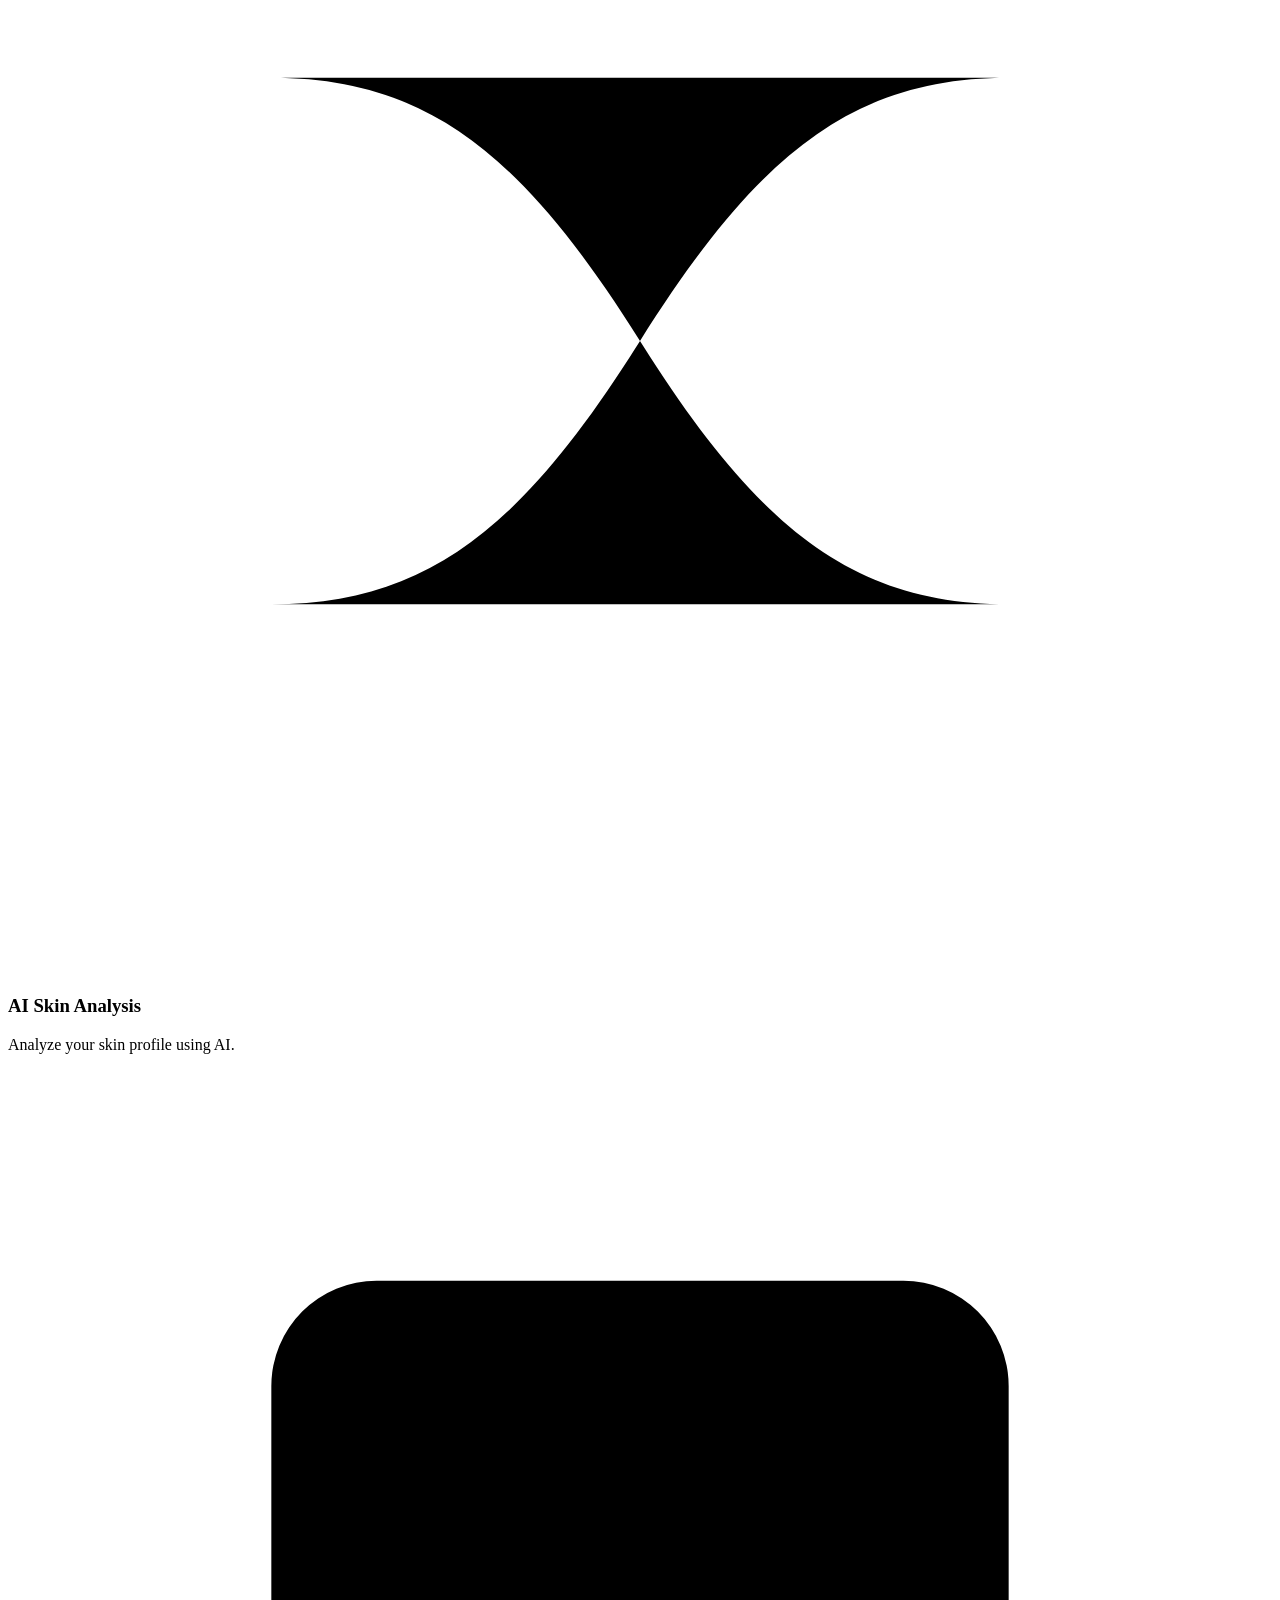
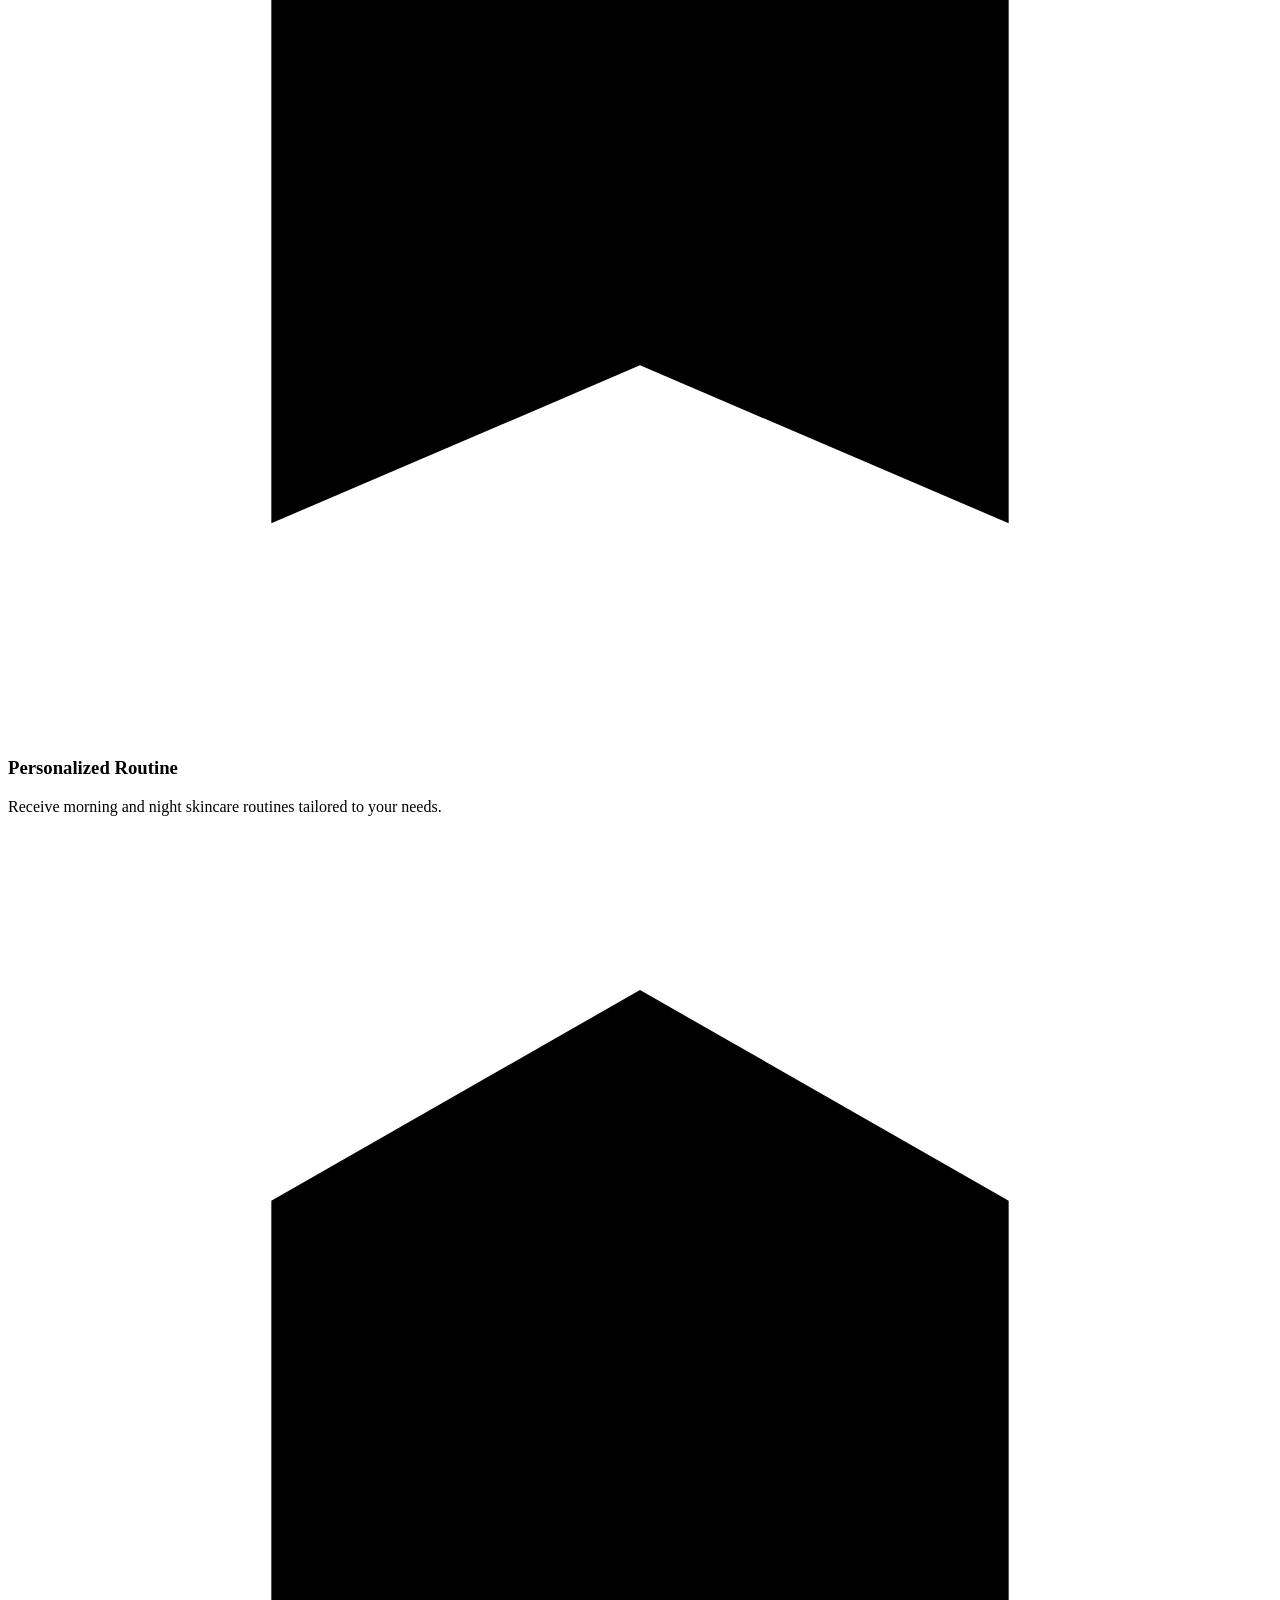
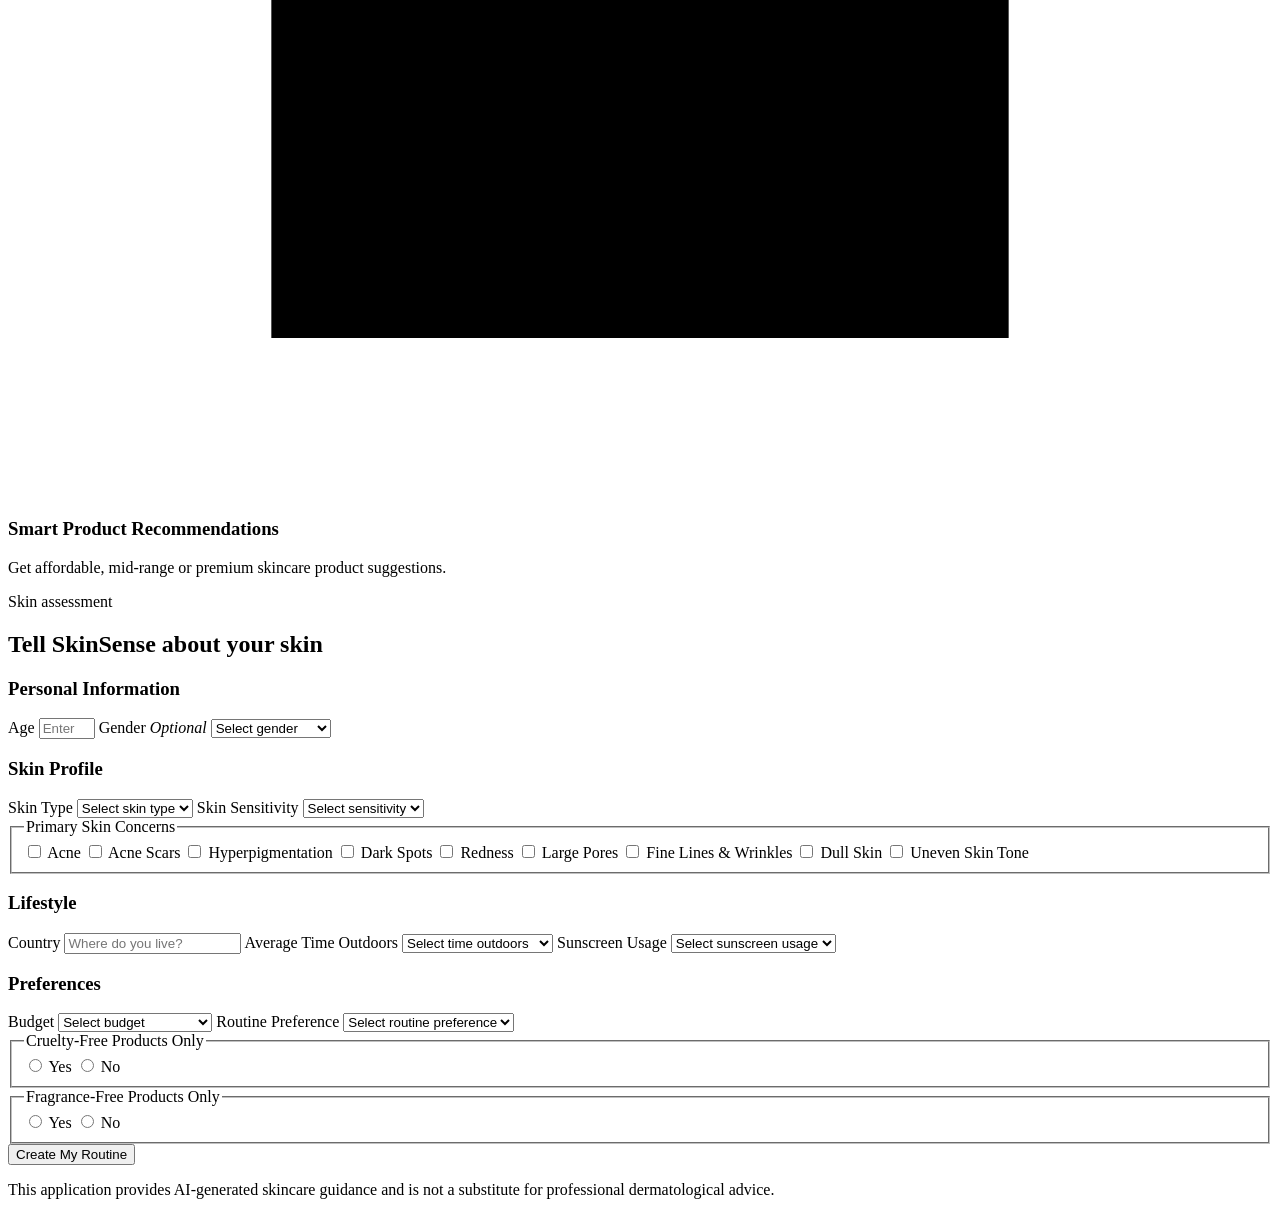
==== commit 35f75bdd: "version2" ====
--- a/src/main/resources/templates/index.html
+++ b/src/main/resources/templates/index.html
@@ -220,9 +220,10 @@
                             <span>Budget</span>
                             <select name="budget">
                                 <option value="">Select budget</option>
-                                <option value="affordable">Affordable</option>
-                                <option value="mid-range">Mid-range</option>
-                                <option value="premium">Premium</option>
+                                <option value="under-2000">Under BDT 2,000</option>
+                                <option value="2000-4000">BDT 2,000-BDT 4,000</option>
+                                <option value="4000-6000">BDT 4,000-BDT 6,000</option>
+                                <option value="6000-plus">Around BDT 6,000+</option>
                             </select>
                         </label>
 
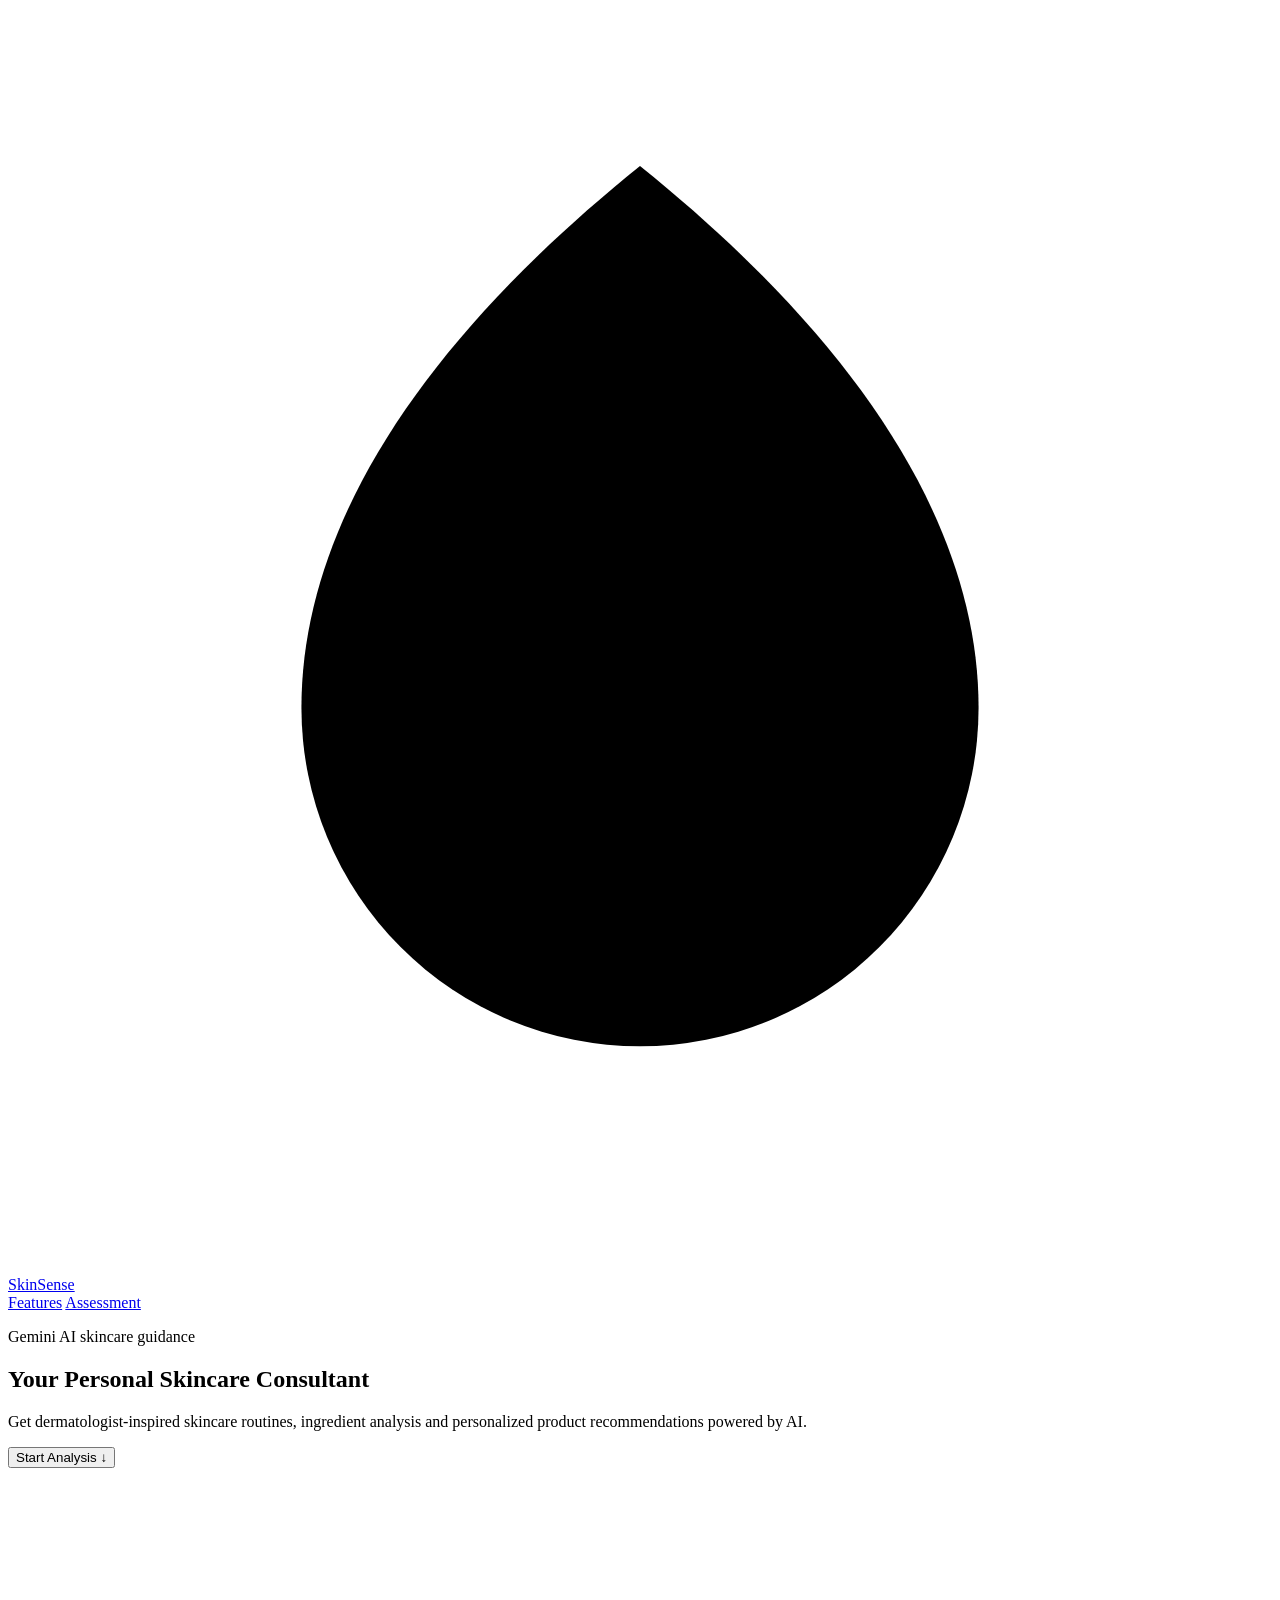
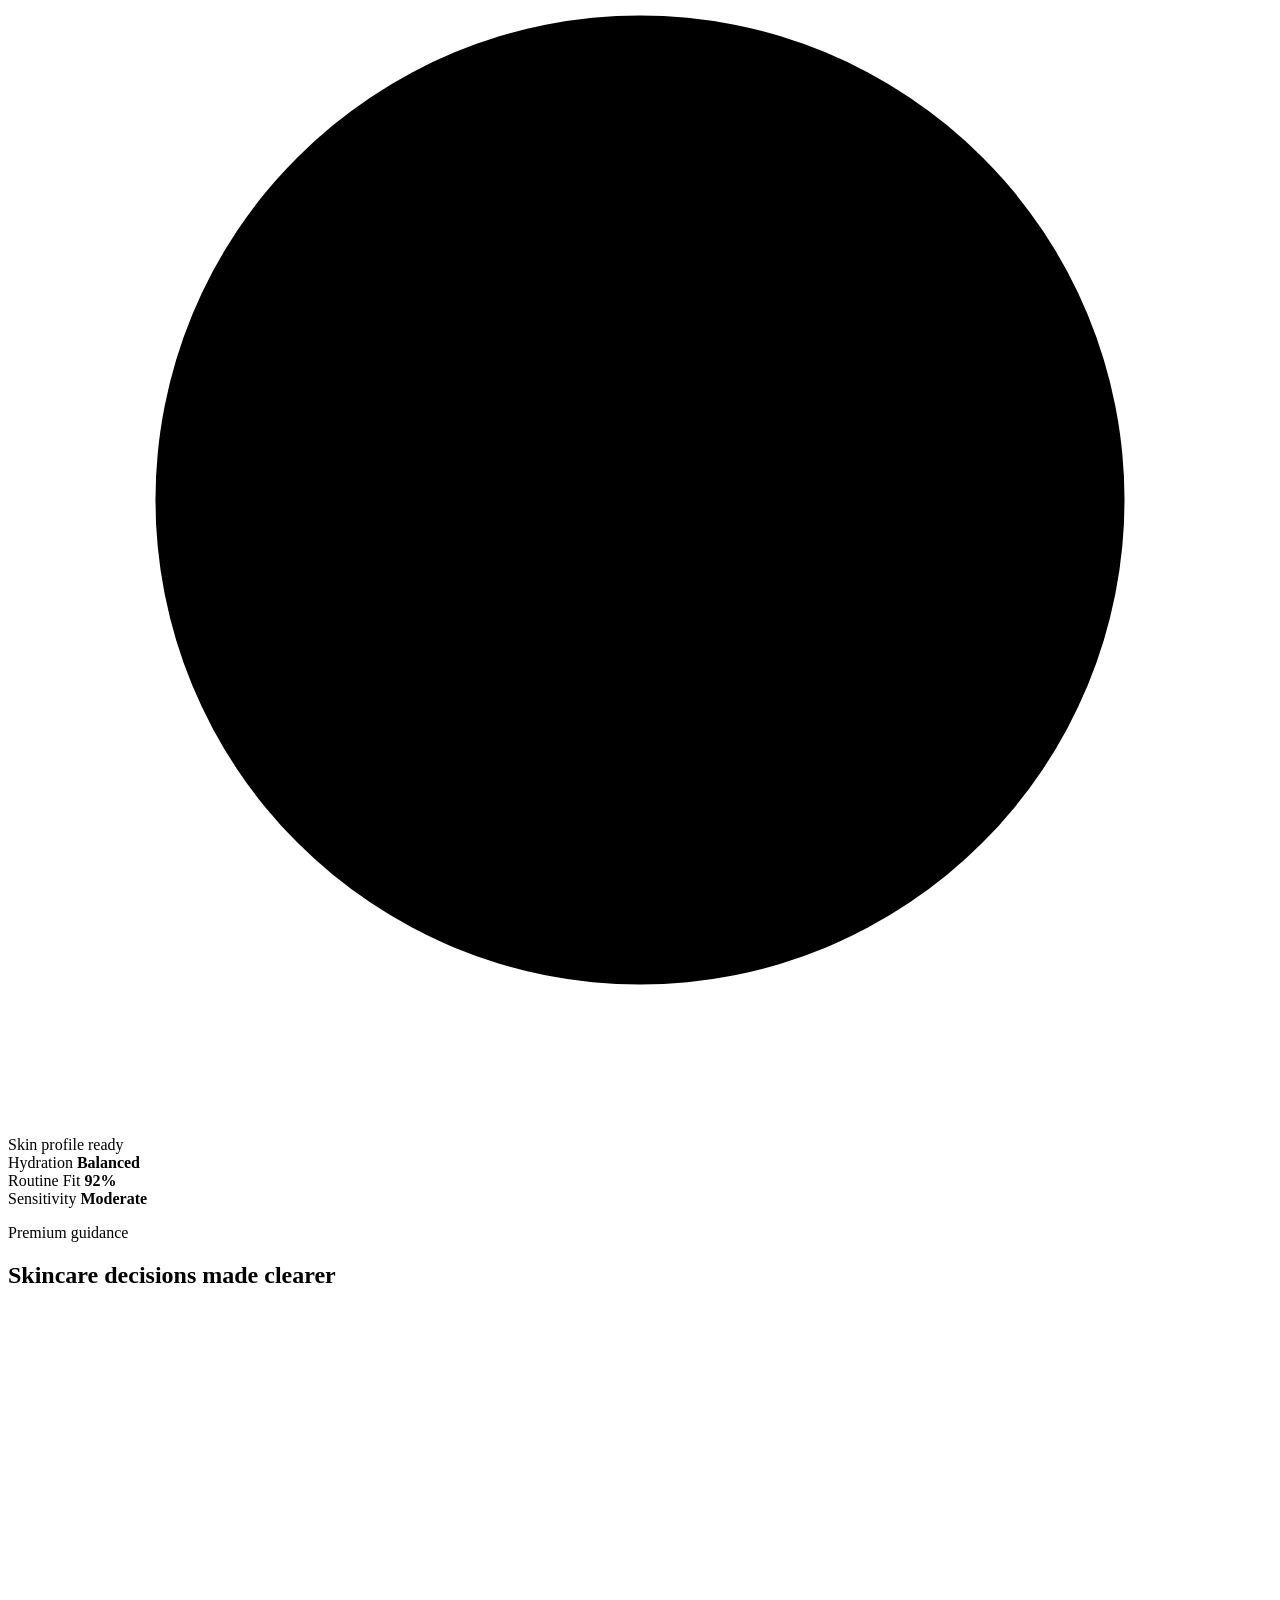
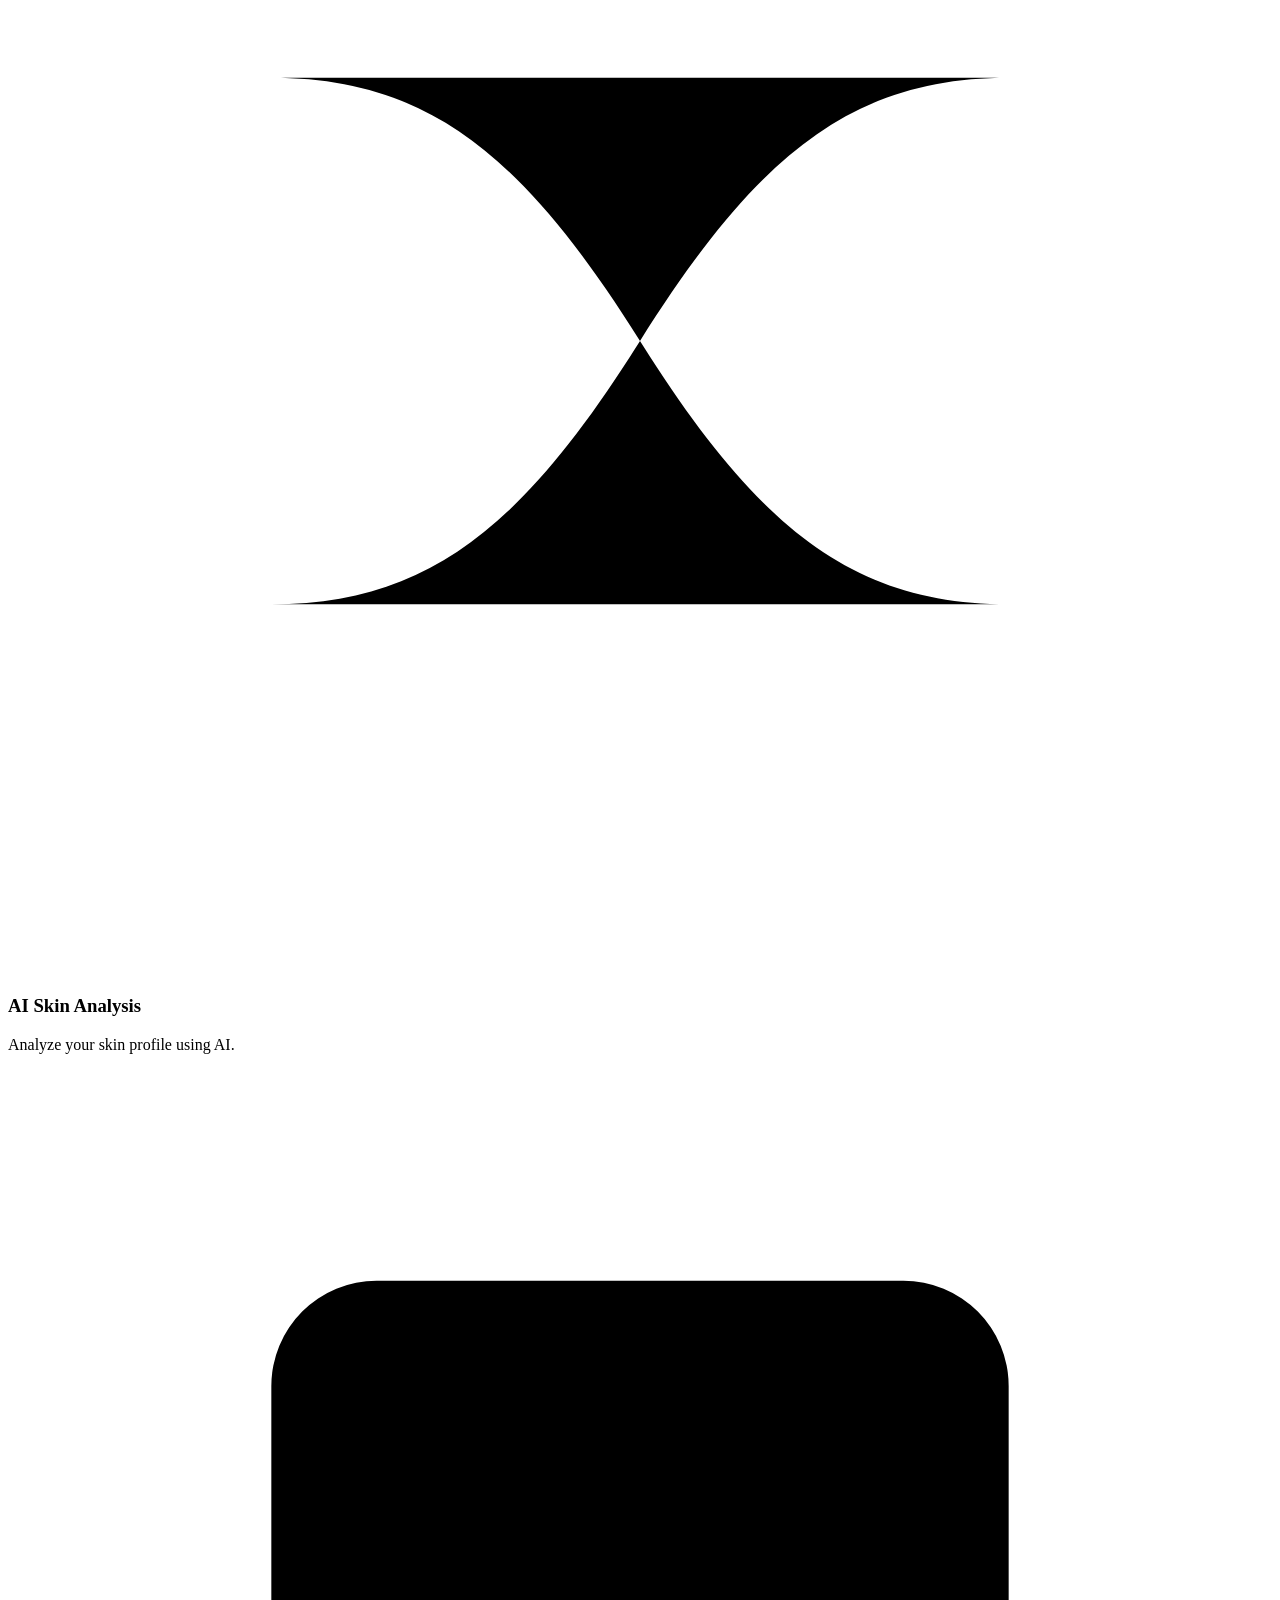
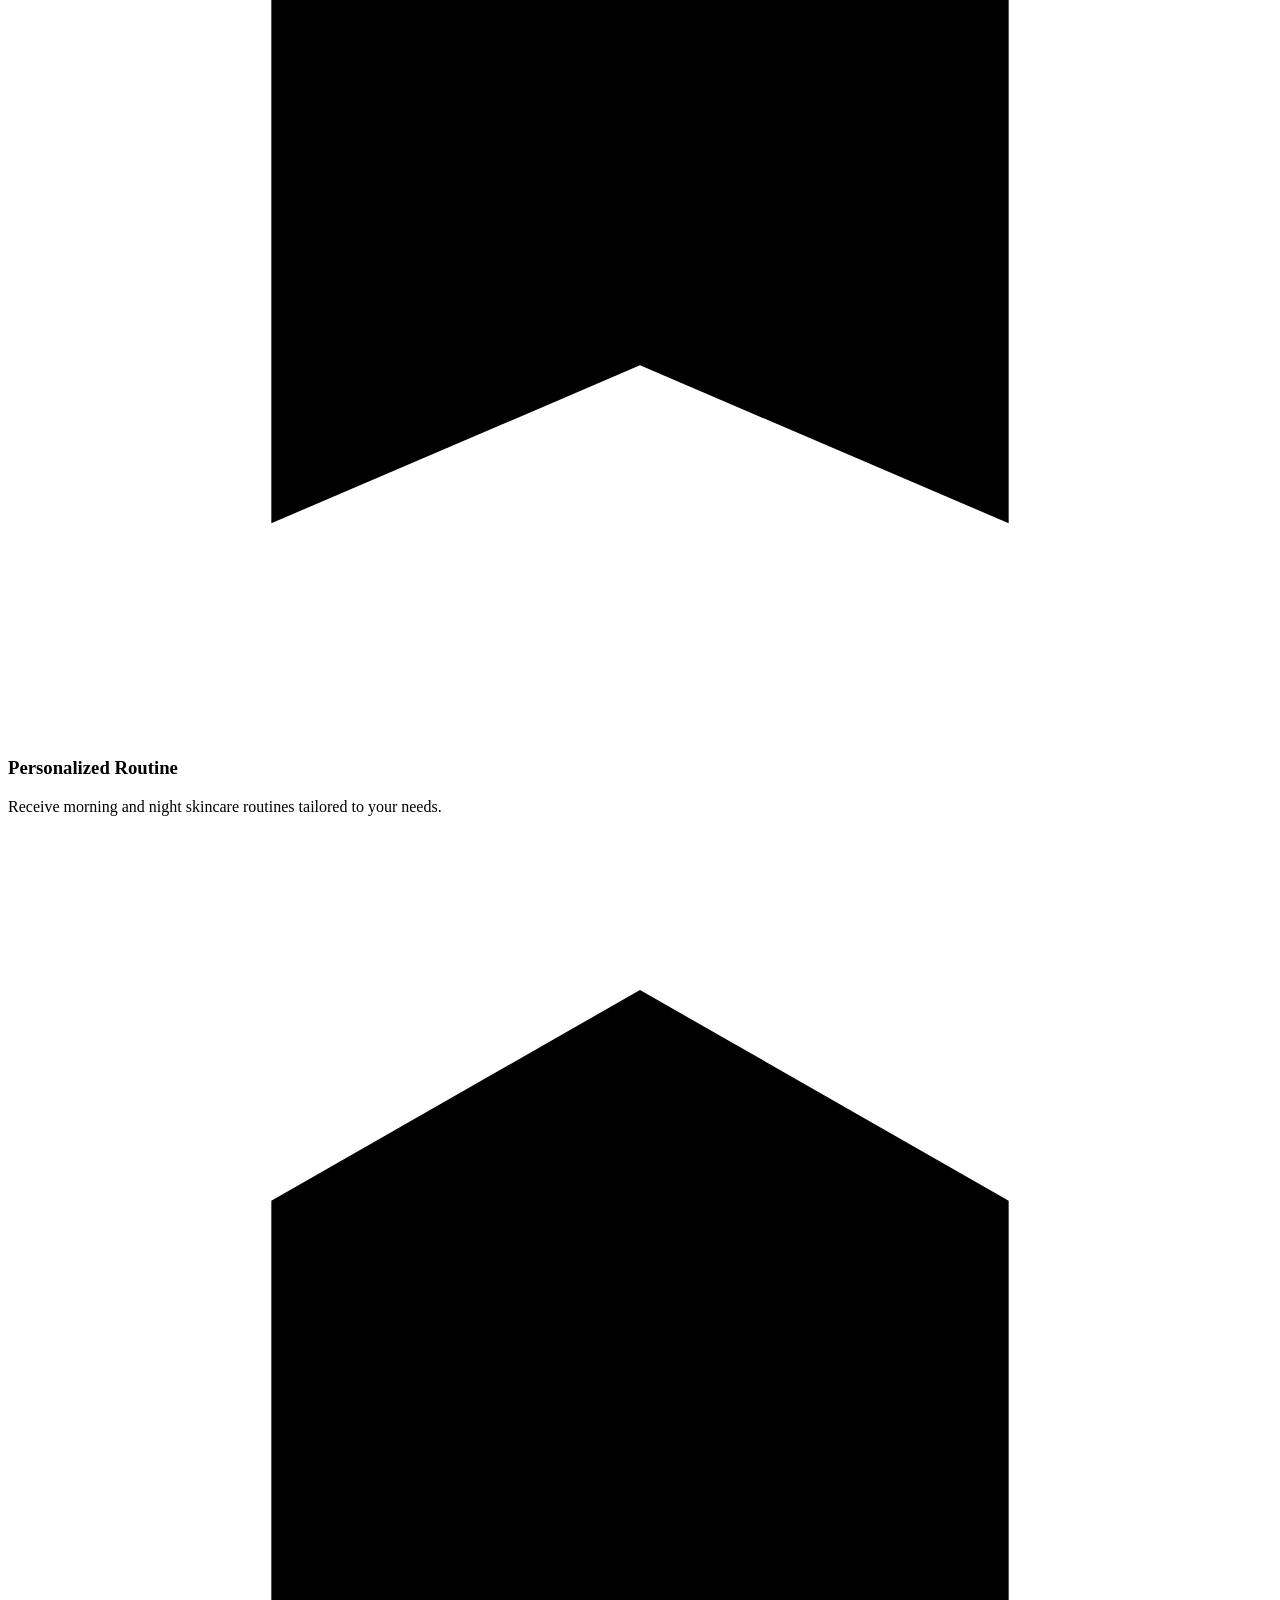
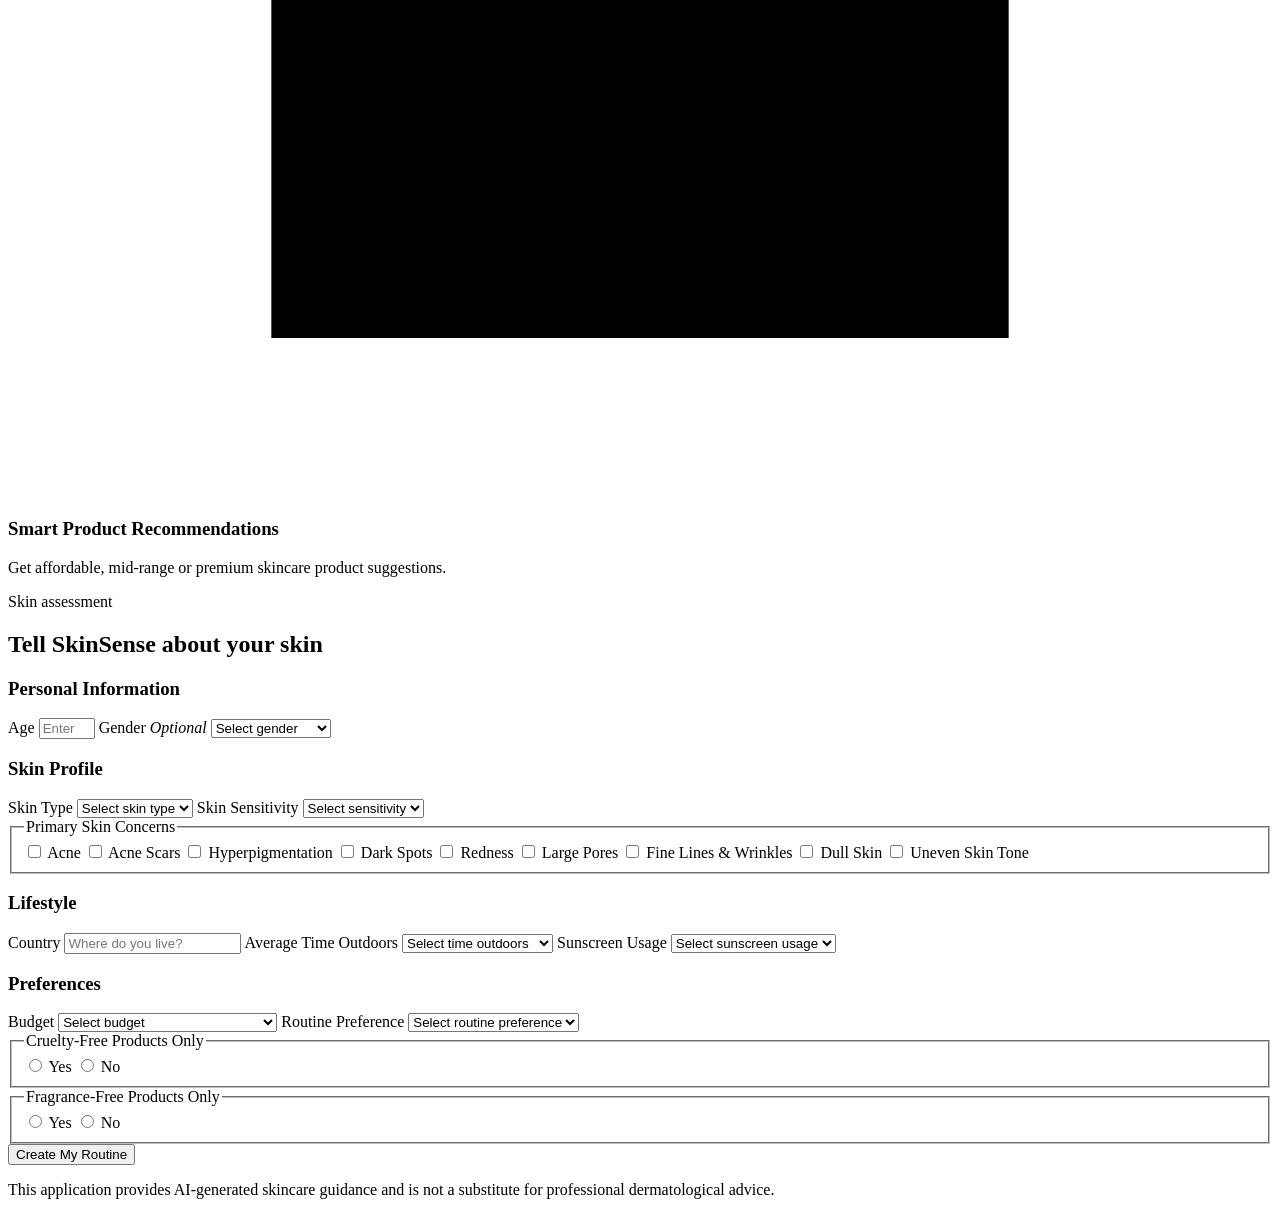
==== commit e80a6793: "version2.1" ====
--- a/src/main/resources/templates/index.html
+++ b/src/main/resources/templates/index.html
@@ -218,12 +218,12 @@
                     <div class="form-grid">
                         <label class="field">
                             <span>Budget</span>
-                            <select name="budget">
+                            <select name="budget" required>
                                 <option value="">Select budget</option>
-                                <option value="under-2000">Under BDT 2,000</option>
-                                <option value="2000-4000">BDT 2,000-BDT 4,000</option>
-                                <option value="4000-6000">BDT 4,000-BDT 6,000</option>
-                                <option value="6000-plus">Around BDT 6,000+</option>
+                                <option value="under-2000">Under ৳2,000</option>
+                                <option value="under-4000">Under ৳4,000</option>
+                                <option value="under-6000">Under ৳6,000</option>
+                                <option value="above-6000">Above ৳6,000 (৳6,000 and above)</option>
                             </select>
                         </label>
 
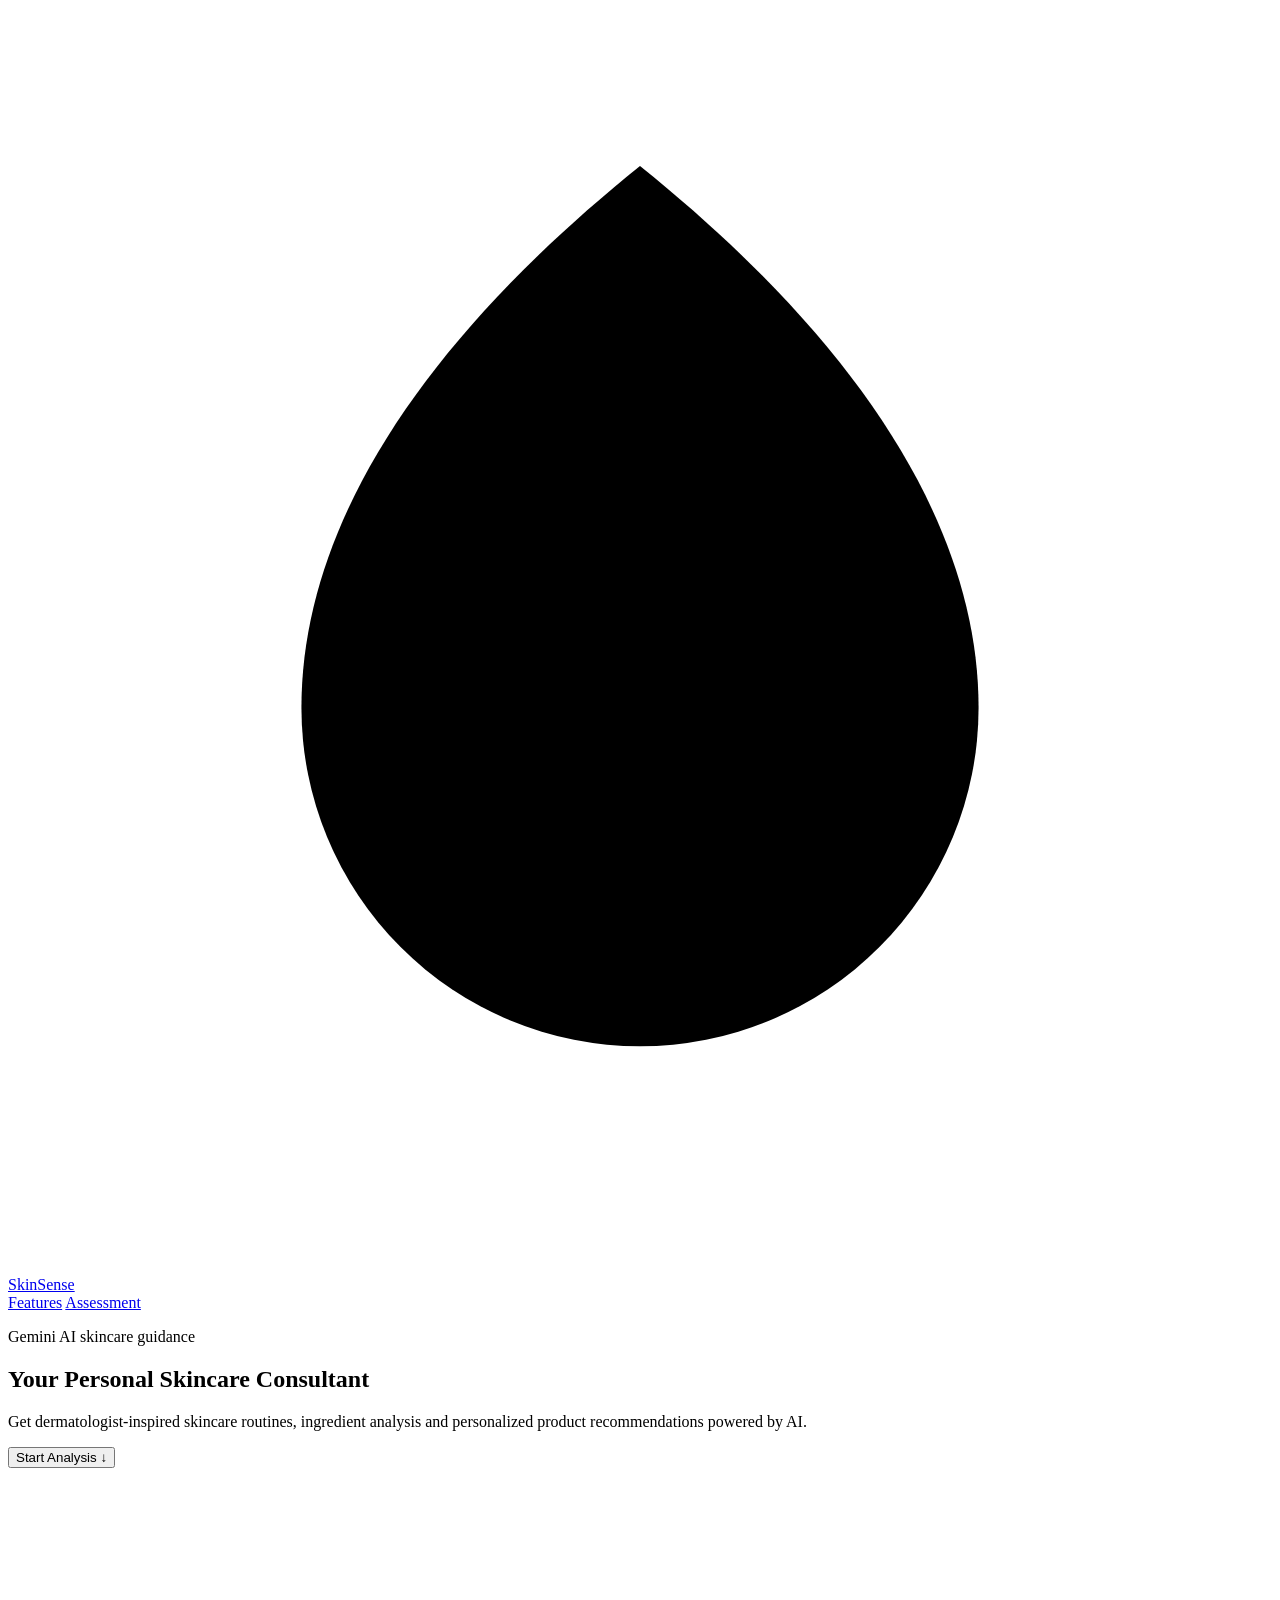
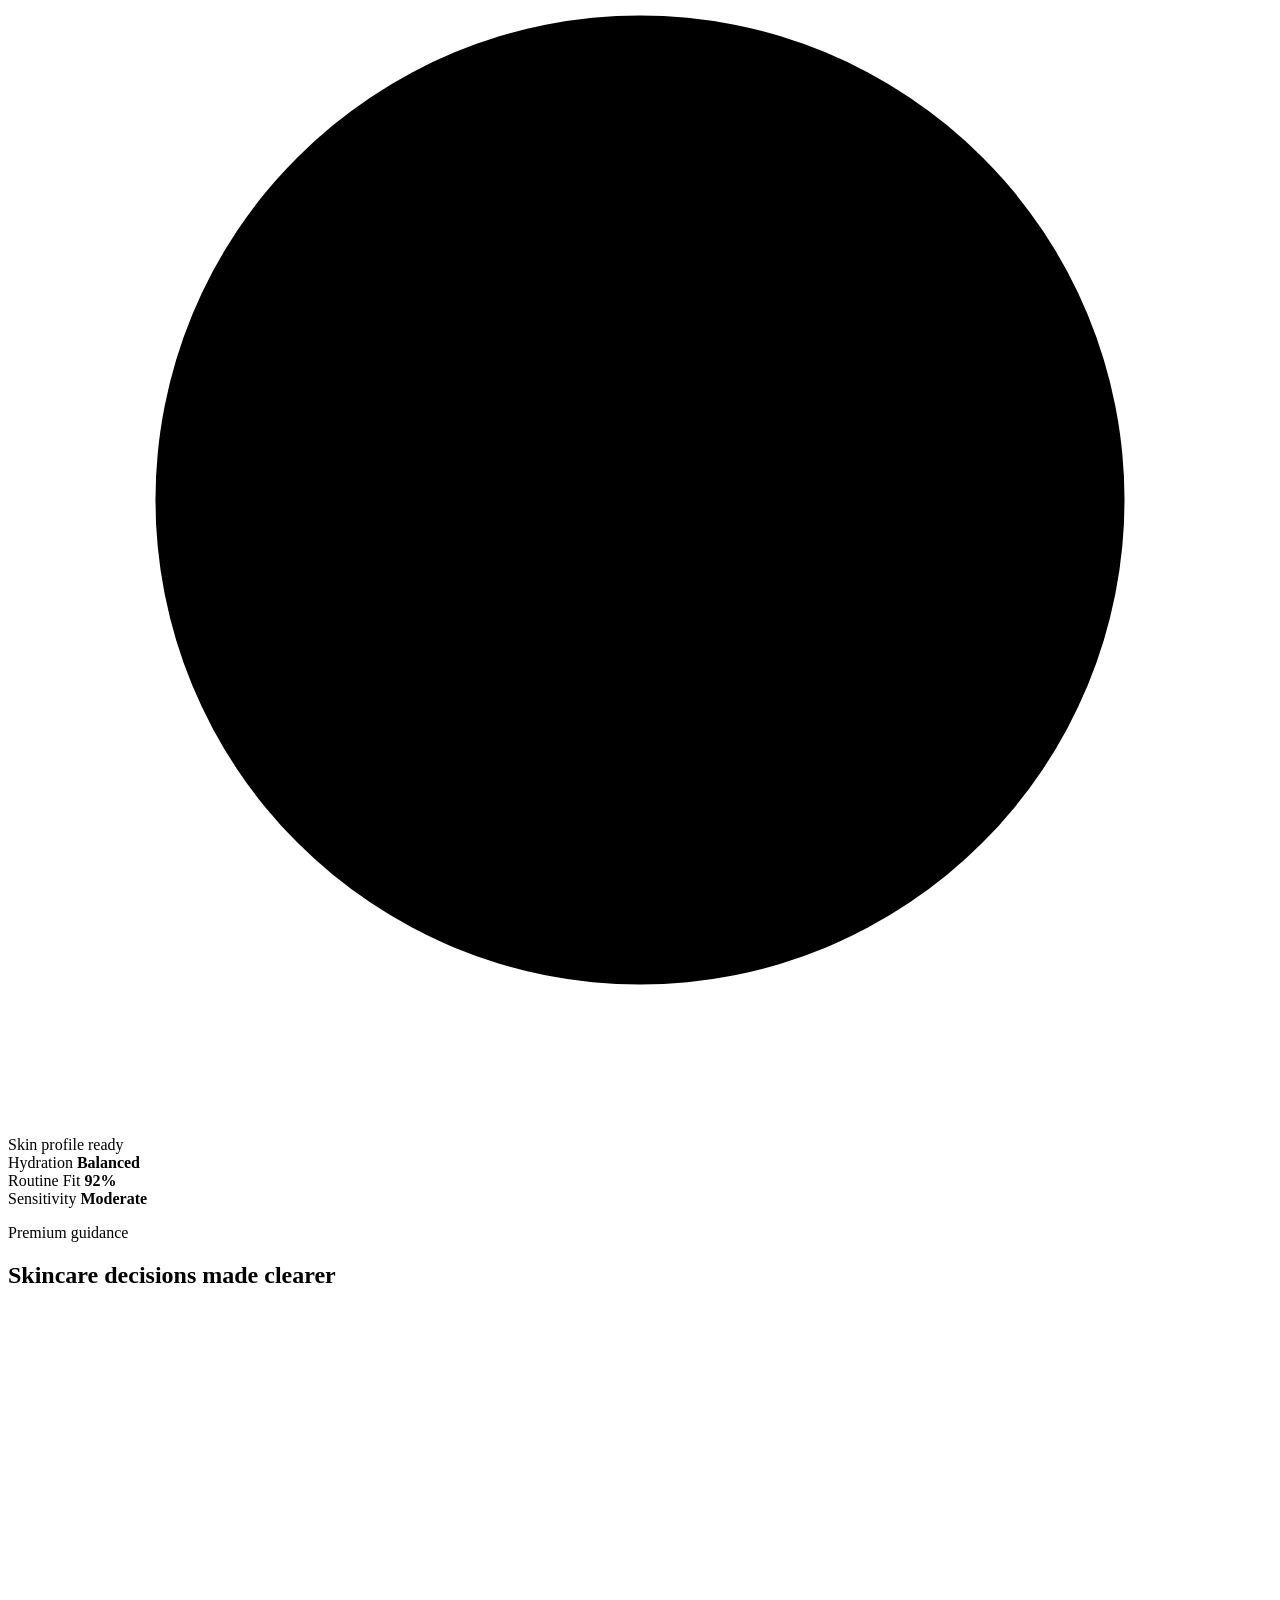
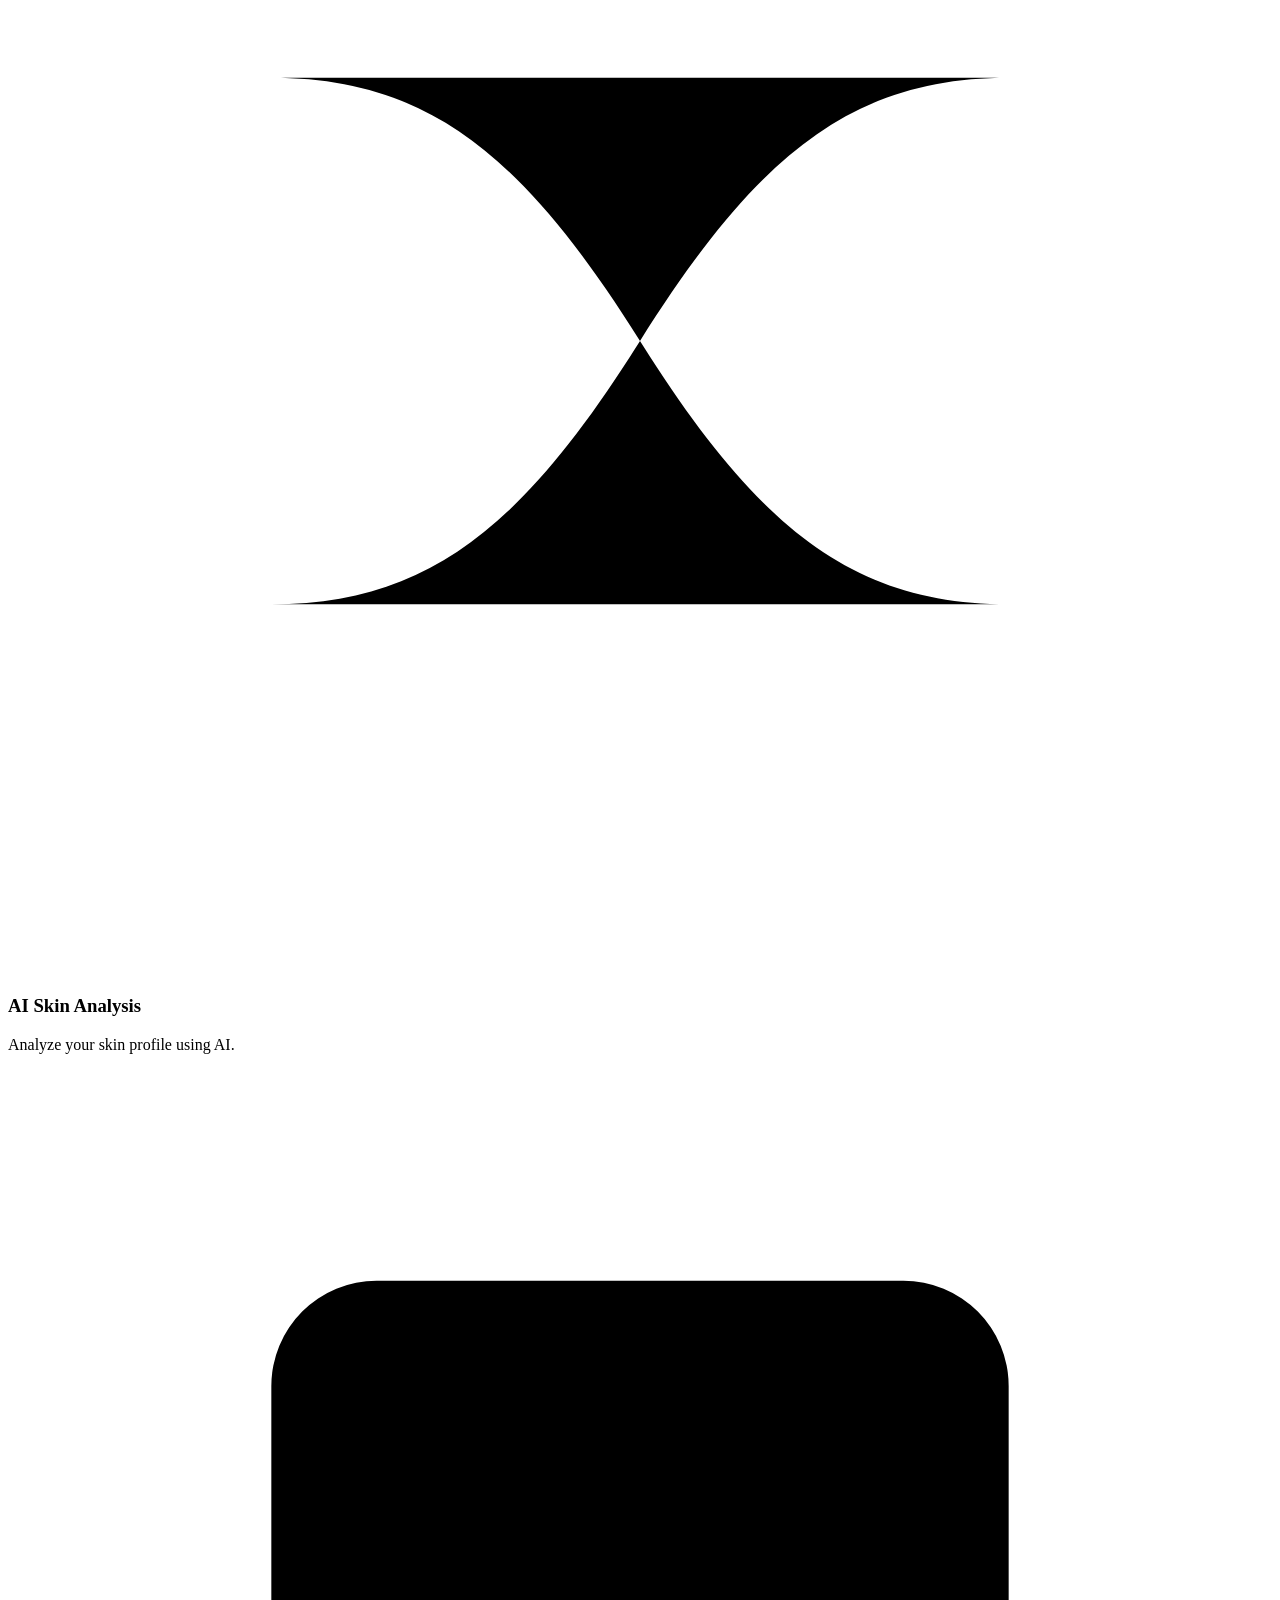
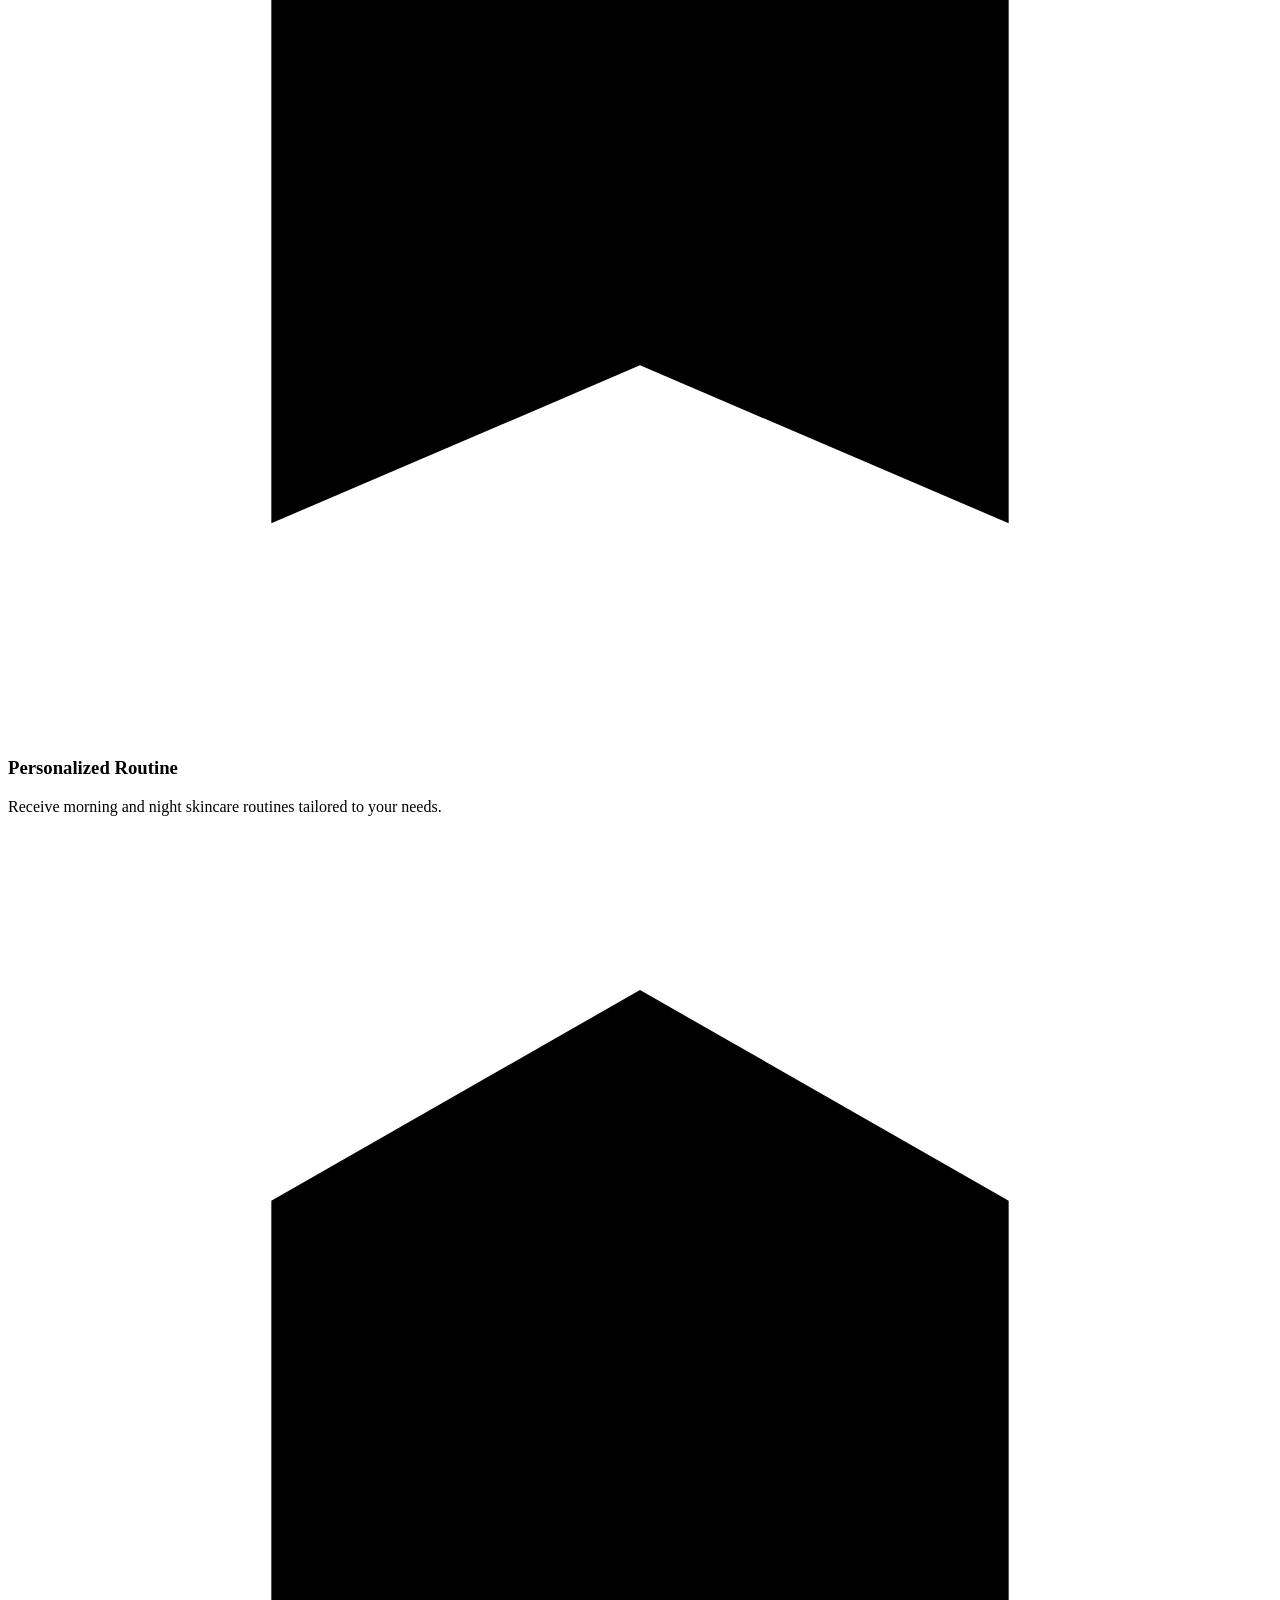
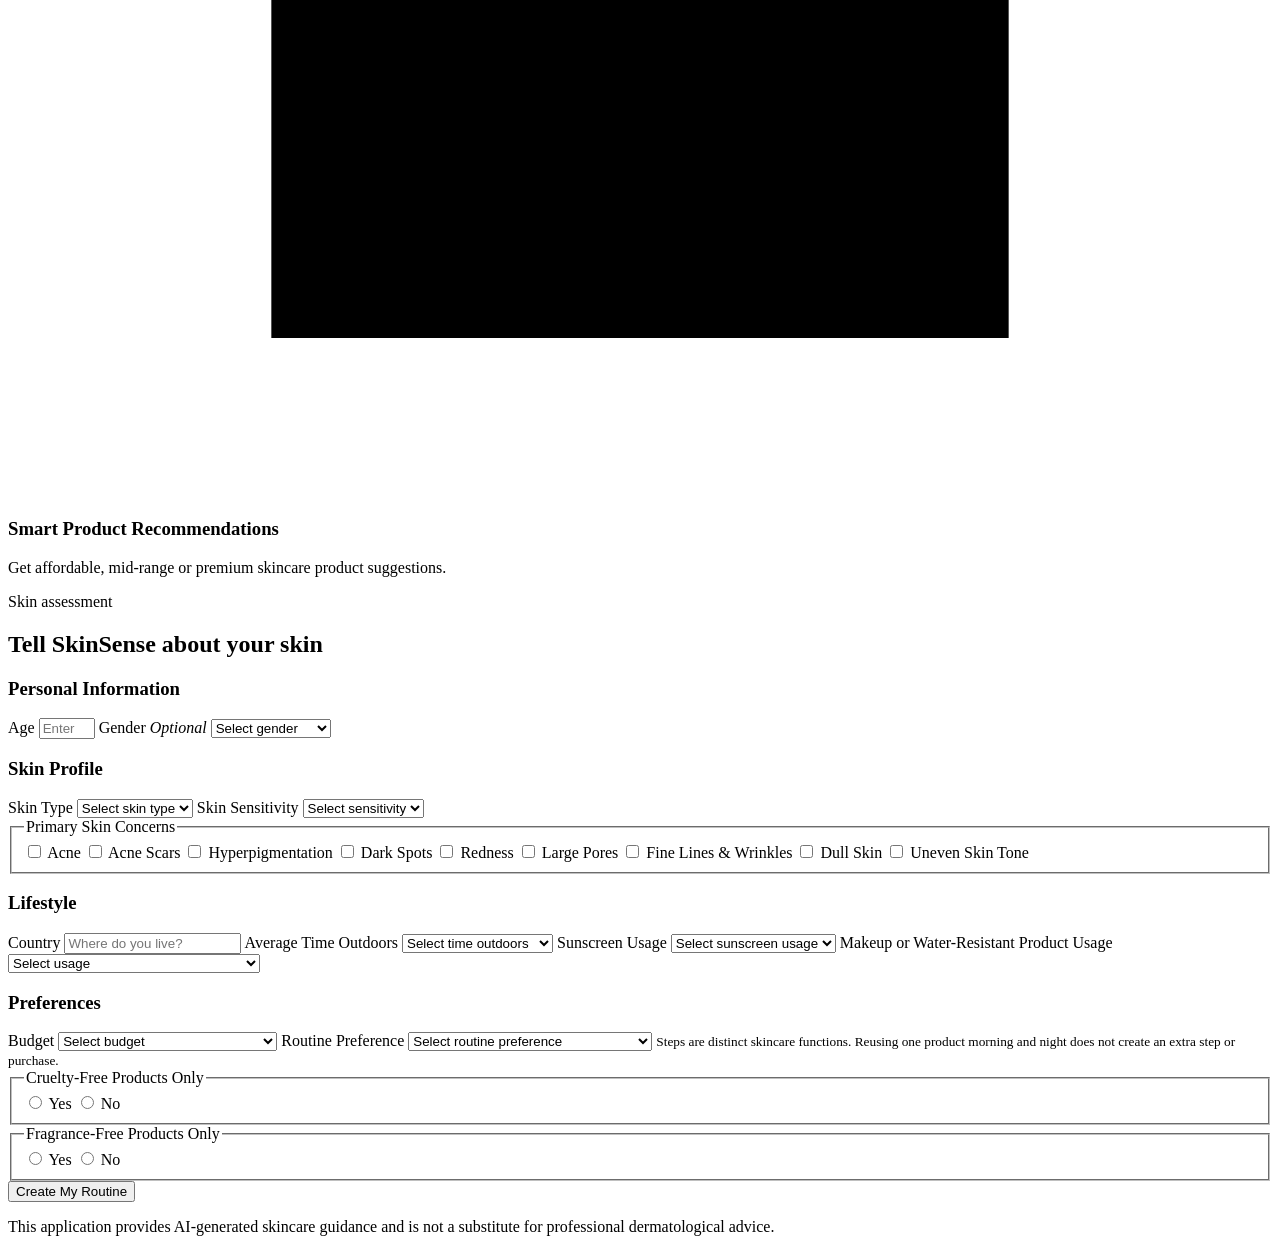
==== commit 269df5bd: "version2.3" ====
--- a/src/main/resources/templates/index.html
+++ b/src/main/resources/templates/index.html
@@ -210,6 +210,18 @@
                                 <option value="never">Never</option>
                             </select>
                         </label>
+
+                        <label class="field">
+                            <span>Makeup or Water-Resistant Product Usage</span>
+                            <select name="makeupUsage">
+                                <option value="">Select usage</option>
+                                <option value="daily">Daily</option>
+                                <option value="often">Often</option>
+                                <option value="sometimes">Sometimes</option>
+                                <option value="rarely">Rarely or never</option>
+                                <option value="water-resistant">I regularly use water-resistant products</option>
+                            </select>
+                        </label>
                     </div>
                 </section>
 
@@ -231,10 +243,11 @@
                             <span>Routine Preference</span>
                             <select name="routinePreference">
                                 <option value="">Select routine preference</option>
-                                <option value="minimal">Minimal (3-step)</option>
-                                <option value="standard">Standard (5-step)</option>
-                                <option value="advanced">Advanced (7+ step)</option>
-                            </select>
+                                <option value="minimal">Minimal (target 3 meaningful steps)</option>
+                                <option value="standard">Standard (target 5 meaningful steps)</option>
+                                <option value="advanced">Advanced (target 7 meaningful steps)</option>
+                            </select>
+                            <small>Steps are distinct skincare functions. Reusing one product morning and night does not create an extra step or purchase.</small>
                         </label>
                     </div>
 
